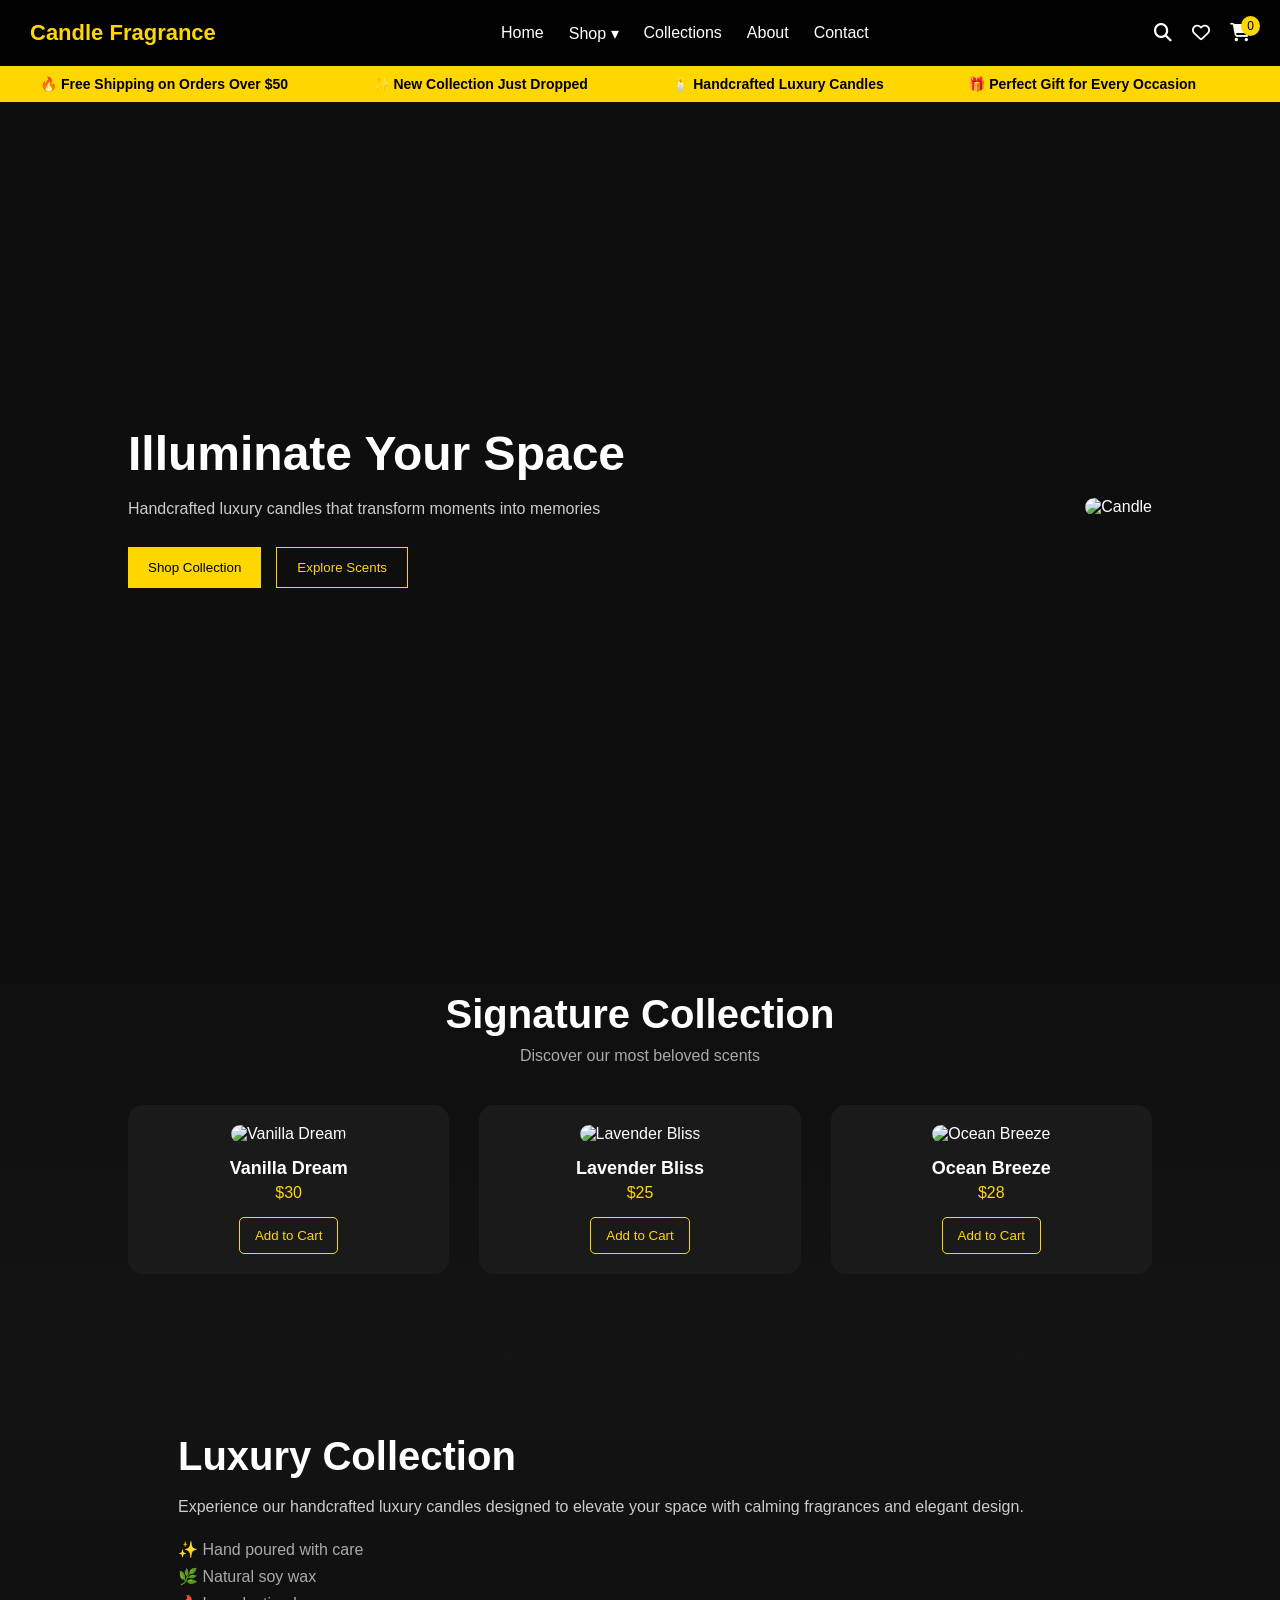
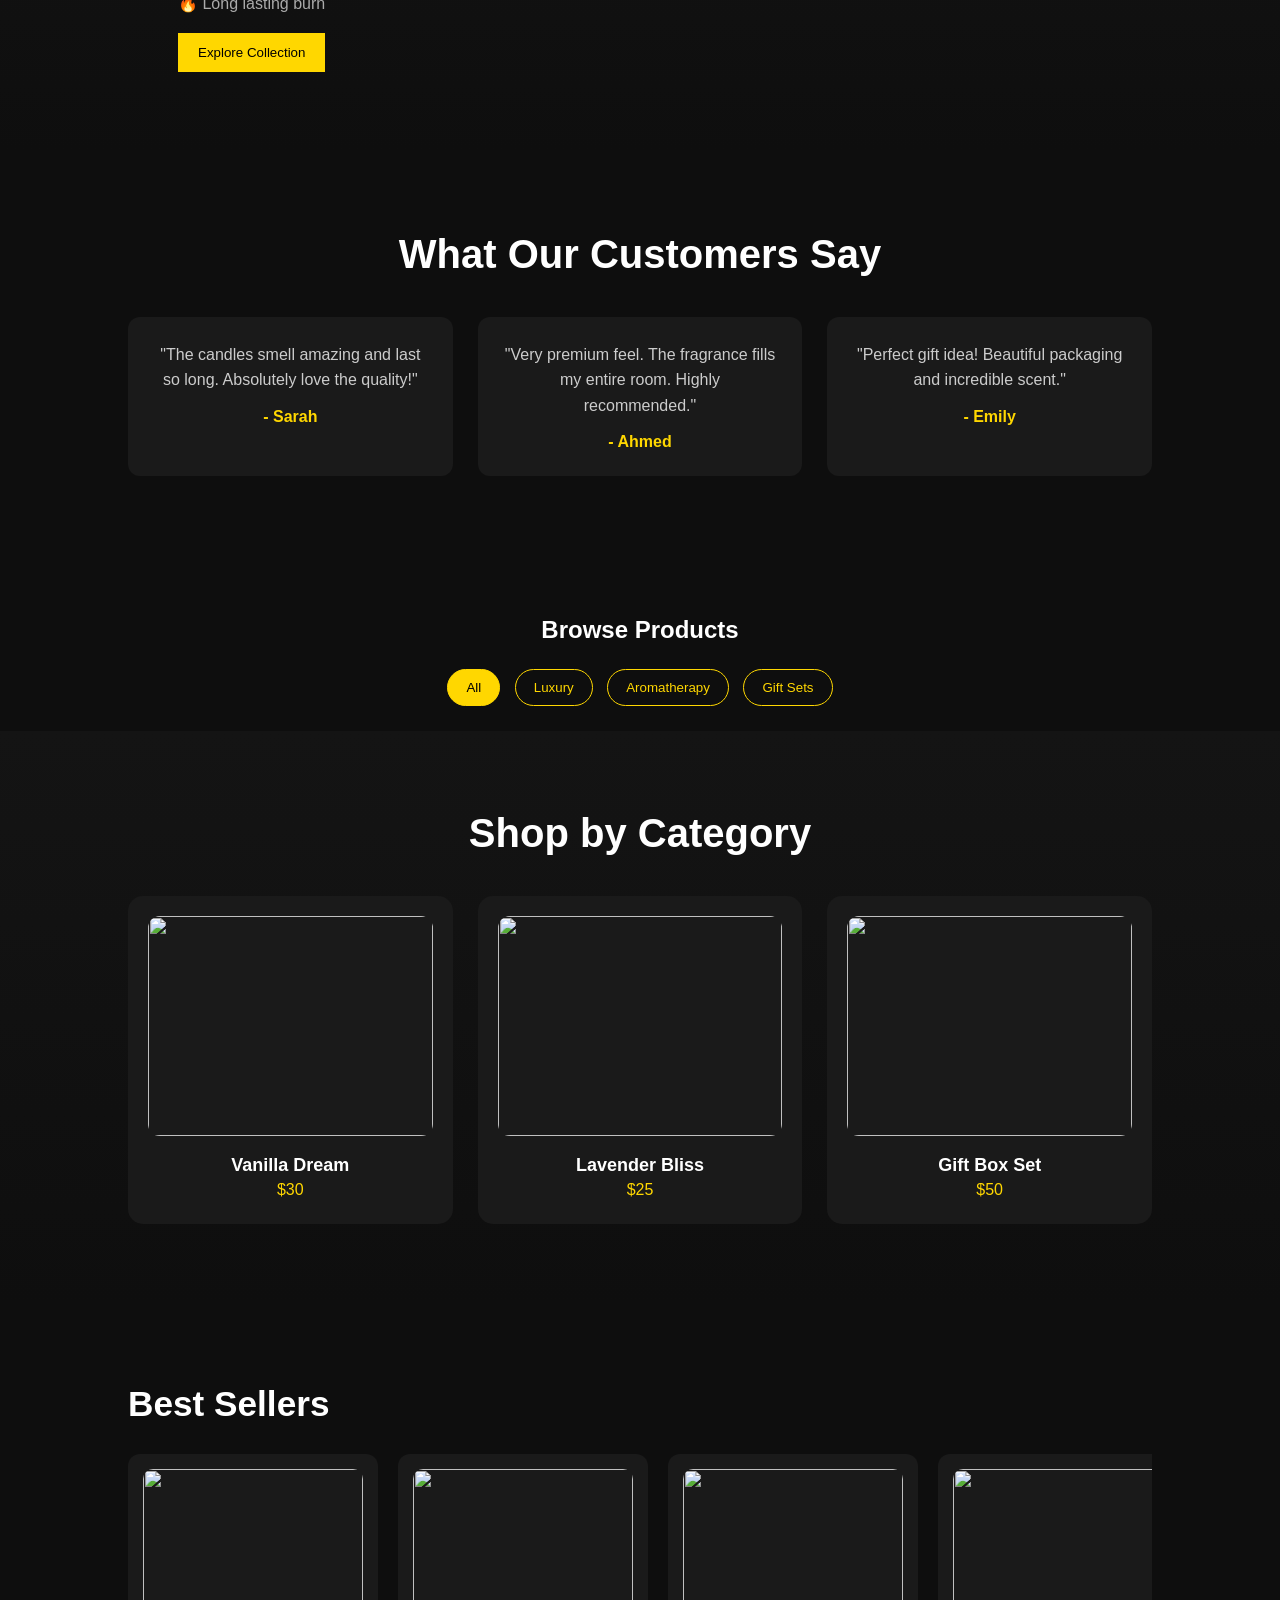
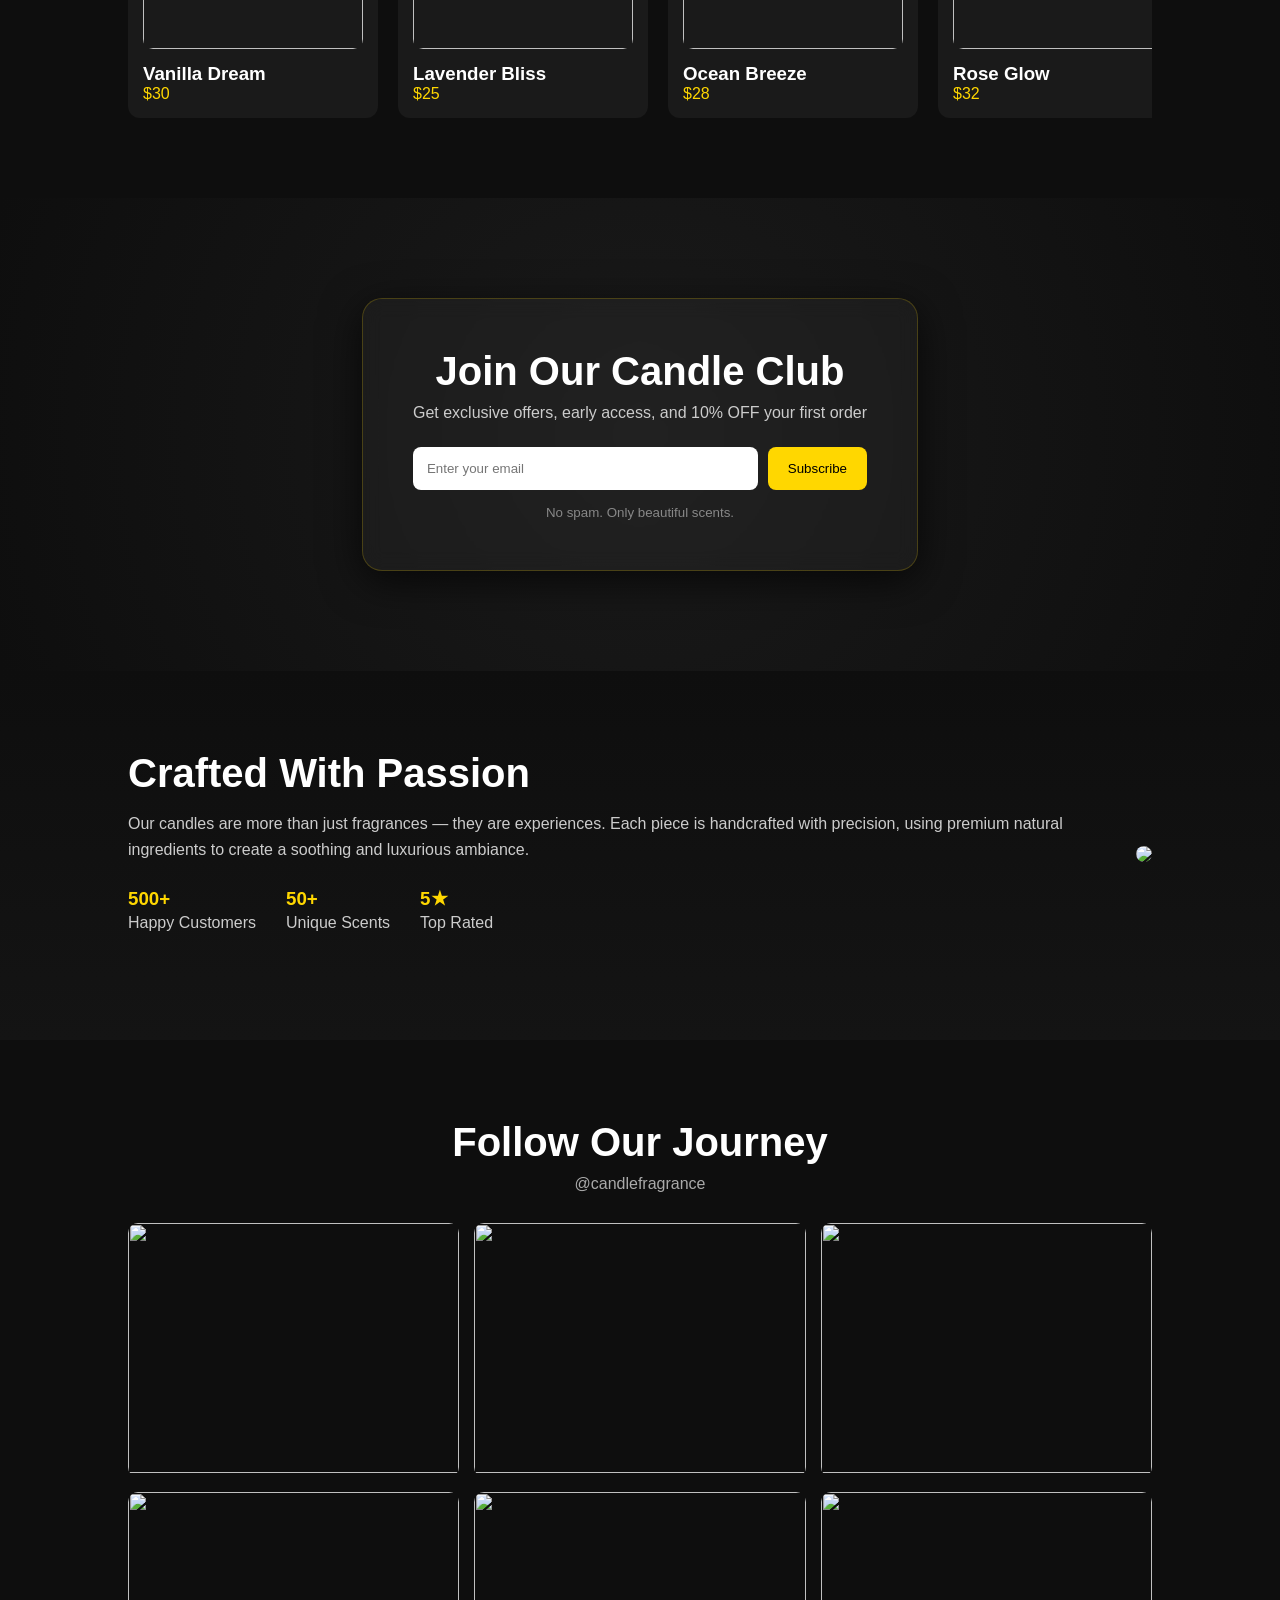
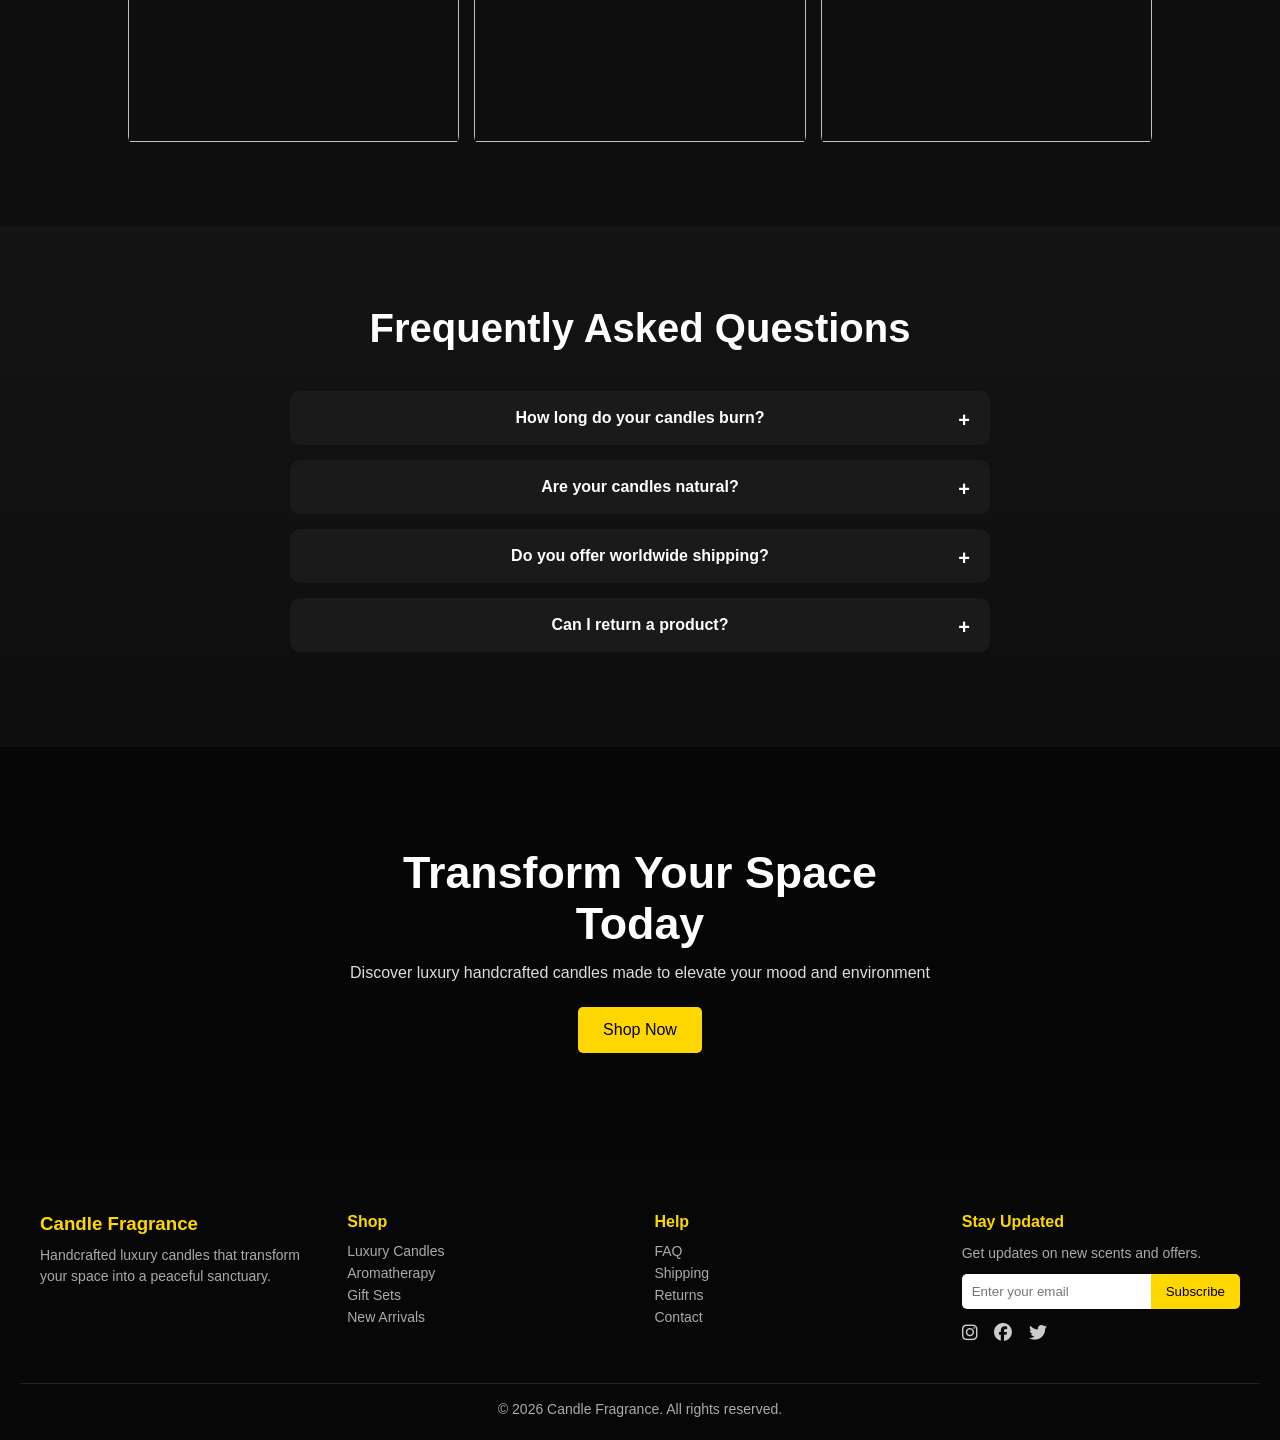
==== index.html @ 911e0f69 "Update print statement from 'Hello' to 'Goodbye'" ====
<!DOCTYPE html>
<html lang="en">
<head>
  <meta charset="UTF-8">
  <meta name="viewport" content="width=device-width, initial-scale=1.0">
  <title>Fragrance Candles</title>
  <link rel="stylesheet" href="https://cdnjs.cloudflare.com/ajax/libs/font-awesome/6.5.0/css/all.min.css">
  <link rel="stylesheet" href="CSS/style.css">
</head>
<body>
    <!-- Header -->
<header class="navbar">
  <div class="logo">Candle Fragrance</div>

  <nav>
    <ul class="menu">
      
      <li><a href="/index.html">Home</a></li>

      <!-- SHOP MEGA MENU -->
      <li class="dropdown">
        <a href="/shop.html">Shop ▾</a>

        <div class="mega-menu">

          <div class="mega-column">
            <h4>Shop by Category</h4>
            <a href="#">Luxury Candles</a>
            <a href="#">Aromatherapy</a>
            <a href="#">Gift Sets</a>
            <a href="#">New Arrivals</a>
          </div>

          <div class="mega-column">
            <h4>Collections</h4>
            <a href="#">Signature Collection</a>
            <a href="#">Seasonal Scents</a>
            <a href="#">Limited Edition</a>
            <a href="#">Best Sellers</a>
          </div>

       <div class="mega-column">
  <h4>Popular Picks</h4>

  <div class="product-preview">
    <img src="https://images.unsplash.com/photo-1603006905003-be475563bc59?w=200" alt="">
    <p>Lavender Bliss</p>
  </div>

 <div class="product-preview">
  <img src="https://picsum.photos/200/150" alt="Vanilla Candle">
  <p>Vanilla Dream</p>
</div>

</div>

        </div>
      </li>

      <li><a href="#">Collections</a></li>
      <li><a href="#">About</a></li>
      <li><a href="#">Contact</a></li>

    </ul>
  </nav>

<div class="icons">
  <i class="fa-solid fa-magnifying-glass icon"></i>
  <i class="fa-regular fa-heart icon"></i>

  <div class="cart-icon" onclick="openCart()">
    <i class="fa-solid fa-cart-shopping icon"></i>
    <span id="cart-count">0</span>
  </div>
</div>

  <div class="menu-btn" onclick="toggleMenu()">☰</div>
</header>

<!-- Promobar Row -->
 <div class="promo-bar">
  <div class="promo-track">
    <span>🔥 Free Shipping on Orders Over $50</span>
    <span>✨ New Collection Just Dropped</span>
    <span>🕯️ Handcrafted Luxury Candles</span>
    <span>🎁 Perfect Gift for Every Occasion</span>
    
    <!-- Duplicate for seamless loop -->
    <span>🔥 Free Shipping on Orders Over $50</span>
    <span>✨ New Collection Just Dropped</span>
    <span>🕯️ Handcrafted Luxury Candles</span>
    <span>🎁 Perfect Gift for Every Occasion</span>
  </div>
</div>

<!-- HERO SECTION HTML -->
 <section class="hero">
  <div class="hero-content">
    <h1>Illuminate Your Space</h1>
    <p>Handcrafted luxury candles that transform moments into memories</p>
    <div class="hero-buttons">
      <button class="primary">Shop Collection</button>
      <button class="secondary">Explore Scents</button>
    </div>
  </div>
  <!-- IMAGE PLACEHOLDER -->
  <div class="hero-image">
    <img src="https://picsum.photos/600/400" alt="Candle">
  </div>
  <div class="bubbles">
  <span></span>
  <span></span>
  <span></span>
  <span></span>
  <span></span>
  <span></span>
</div>
</section>

<!-- PRODUCT SECTION HTML -->
 <section class="products">

  <h2>Signature Collection</h2>
  <p>Discover our most beloved scents</p>

  <div class="product-grid">

    <div class="product-card">
      <img src="https://images.unsplash.com/photo-1603006905003-be475563bc59?auto=format&fit=crop&w=800&q=80" alt="Vanilla Dream">
      <h3>Vanilla Dream</h3>
      <p>$30</p>
      <button class="add-to-cart">
  Add to Cart
</button>
    </div>

    <div class="product-card">
      <img src="https://images.unsplash.com/photo-1603006905003-be475563bc59?auto=format&fit=crop&w=400&q=80" alt="Lavender Bliss">
      <h3>Lavender Bliss</h3>
      <p>$25</p>
      <button class="add-to-cart">Add to Cart</button>
    </div>

    <div class="product-card">
      <img src="https://images.unsplash.com/photo-1603006905003-be475563bc59?auto=format&fit=crop&w=800&q=80" alt="Ocean Breeze">
      <h3>Ocean Breeze</h3>
      <p>$28</p>
      <button class="add-to-cart">Add to Cart</button>
    </div>
  </div>
</section>

<!-- FEATURED SPLIT LAYOUT HTML -->
 <section class="featured fade-up">
  <div class="featured-container">
    <!-- IMAGE SIDE -->
    <div class="featured-image">
      <img src="https://images.unsplash.com/photo-1603006905003-be475563bc59?auto=format&fit=crop&w=800&q=80" alt="">
    </div>

    <!-- CONTENT SIDE -->
    <div class="featured-content">
      <h2>Luxury Collection</h2>
      <p>Experience our handcrafted luxury candles designed to elevate your space with calming fragrances and elegant design.</p>
      <ul>
        <li>✨ Hand poured with care</li>
        <li>🌿 Natural soy wax</li>
        <li>🔥 Long lasting burn</li>
      </ul>
      <button>Explore Collection</button>
    </div>
  </div>
</section>

<!-- TESTIMONIALS  -->
 <section class="testimonials fade-up">
  <h2>What Our Customers Say</h2>
  <div class="testimonial-grid">
    <div class="testimonial-card">
      <p>"The candles smell amazing and last so long. Absolutely love the quality!"</p>
      <h4>- Sarah</h4>
    </div>

    <div class="testimonial-card">
      <p>"Very premium feel. The fragrance fills my entire room. Highly recommended."</p>
      <h4>- Ahmed</h4>
    </div>

    <div class="testimonial-card">
      <p>"Perfect gift idea! Beautiful packaging and incredible scent."</p>
      <h4>- Emily</h4>
    </div>
  </div>
</section>

<!-- CATEGORY SHOWCASE -->
 <section class="product-filters fade-up">

  <h2>Browse Products</h2>

  <div class="filter-buttons">
    <button class="filter-btn active" data-filter="all">All</button>
    <button class="filter-btn" data-filter="luxury">Luxury</button>
    <button class="filter-btn" data-filter="aroma">Aromatherapy</button>
    <button class="filter-btn" data-filter="gift">Gift Sets</button>
  </div>

</section>
 <section class="categories fade-up">
  <h2>Shop by Category</h2>
  <div class="category-grid">

    <div class="product-card luxury">
  <img src="...">
  <h3>Vanilla Dream</h3>
  <p>$30</p>
</div>

<div class="product-card aroma">
  <img src="...">
  <h3>Lavender Bliss</h3>
  <p>$25</p>
</div>

<div class="product-card gift">
  <img src="...">
  <h3>Gift Box Set</h3>
  <p>$50</p>
</div>
  </div>
</section>
<!-- HORIZONTAL SCROLL (SCROLLABLE PRODUCTS) HTML -->
 <section class="scroll-products fade-up">
  <h2>Best Sellers</h2>
  <div class="scroll-container">
    <div class="scroll-card">
      <img src="https://images.unsplash.com/photo-1602524811105-5b2a8f3c6e9e?auto=format&fit=crop&w=400&q=80">
      <h3>Vanilla Dream</h3>
      <p>$30</p>
    </div>
    <div class="scroll-card">
      <img src="https://images.unsplash.com/photo-1603006905003-be475563bc59?auto=format&fit=crop&w=400&q=80">
      <h3>Lavender Bliss</h3>
      <p>$25</p>
    </div>
    <div class="scroll-card">
      <img src="https://images.unsplash.com/photo-1616627986315-7b6b3f5e8c52?auto=format&fit=crop&w=400&q=80">
      <h3>Ocean Breeze</h3>
      <p>$28</p>
    </div>
    <div class="scroll-card">
      <img src="https://images.unsplash.com/photo-1611930022073-84f5f0c2e3f7?auto=format&fit=crop&w=400&q=80">
      <h3>Rose Glow</h3>
      <p>$32</p>
    </div>
     <div class="scroll-card">
      <img src="https://images.unsplash.com/photo-1611930022073-84f5f0c2e3f7?auto=format&fit=crop&w=400&q=80">
      <h3>Rose Glow</h3>
      <p>$32</p>
    </div>
     <div class="scroll-card">
      <img src="https://images.unsplash.com/photo-1611930022073-84f5f0c2e3f7?auto=format&fit=crop&w=400&q=80">
      <h3>Rose Glow</h3>
      <p>$32</p>
    </div>
     <div class="scroll-card">
      <img src="https://images.unsplash.com/photo-1611930022073-84f5f0c2e3f7?auto=format&fit=crop&w=400&q=80">
      <h3>Rose Glow</h3>
      <p>$32</p>
    </div>
     <div class="scroll-card">
      <img src="https://images.unsplash.com/photo-1611930022073-84f5f0c2e3f7?auto=format&fit=crop&w=400&q=80">
      <h3>Rose Glow</h3>
      <p>$32</p>
    </div>
  </div>
</section>
<!-- NEWSLETTER / EMAIL SIGNUP (WITH CTA) -->
 <section class="newsletter-row fade-up">
  <div class="newsletter-container">
    <div class="newsletter-content">
      <h2>Join Our Candle Club</h2>
      <p>Get exclusive offers, early access, and 10% OFF your first order</p>
      <div class="newsletter-form">
        <input type="email" placeholder="Enter your email">
        <button>Subscribe</button>
      </div>
      <small>No spam. Only beautiful scents.</small>
    </div>
  </div>
</section>

<!-- BRAND STORY / WHY US -->
 <section class="brand-story fade-up">
  <div class="brand-container">
    <div class="brand-text">
      <h2>Crafted With Passion</h2>
      <p>
        Our candles are more than just fragrances — they are experiences.
        Each piece is handcrafted with precision, using premium natural ingredients
        to create a soothing and luxurious ambiance.
      </p>
      <div class="brand-stats">
        <div>
          <h3>500+</h3>
          <p>Happy Customers</p>
        </div>

        <div>
          <h3>50+</h3>
          <p>Unique Scents</p>
        </div>

        <div>
          <h3>5★</h3>
          <p>Top Rated</p>
        </div>
      </div>
    </div>
    <div class="brand-image">
      <img src="https://images.unsplash.com/photo-1603006905003-be475563bc59?auto=format&fit=crop&w=800&q=80">
    </div>
  </div>
</section>
<!-- INSTAGRAM / GALLERY (VISUAL GRID) -->
 <section class="gallery fade-up">

  <h2>Follow Our Journey</h2>
  <p>@candlefragrance</p>

  <div class="gallery-grid">

    <div class="gallery-item">
      <img src="https://images.unsplash.com/photo-1602524811105-5b2a8f3c6e9e?auto=format&fit=crop&w=600&q=80">
    </div>

    <div class="gallery-item">
      <img src="https://images.unsplash.com/photo-1603006905003-be475563bc59?auto=format&fit=crop&w=600&q=80">
    </div>

    <div class="gallery-item">
      <img src="https://images.unsplash.com/photo-1616627986315-7b6b3f5e8c52?auto=format&fit=crop&w=600&q=80">
    </div>

    <div class="gallery-item">
      <img src="https://images.unsplash.com/photo-1611930022073-84f5f0c2e3f7?auto=format&fit=crop&w=600&q=80">
    </div>

    <div class="gallery-item">
      <img src="https://images.unsplash.com/photo-1616627459053-4c4f9f3e6c5b?auto=format&fit=crop&w=600&q=80">
    </div>

    <div class="gallery-item">
      <img src="https://images.unsplash.com/photo-1604644401890-0bd678c83788?auto=format&fit=crop&w=600&q=80">
    </div>

  </div>

</section>
<!-- FAQ (ACCORDION STYLE) -->
 <section class="faq fade-up">

  <h2>Frequently Asked Questions</h2>

  <div class="faq-container">

    <div class="faq-item">
      <div class="faq-question">How long do your candles burn?</div>
      <div class="faq-answer">
        Our candles burn between 40–60 hours depending on size and usage.
      </div>
    </div>

    <div class="faq-item">
      <div class="faq-question">Are your candles natural?</div>
      <div class="faq-answer">
        Yes, we use 100% natural soy wax and premium essential oils.
      </div>
    </div>

    <div class="faq-item">
      <div class="faq-question">Do you offer worldwide shipping?</div>
      <div class="faq-answer">
        Yes, we ship globally with reliable delivery partners.
      </div>
    </div>

    <div class="faq-item">
      <div class="faq-question">Can I return a product?</div>
      <div class="faq-answer">
        Yes, we offer a 7-day return policy if you're not satisfied.
      </div>
    </div>

  </div>

</section>

<!-- PREMIUM CTA BANNER -->
<section class="cta fade-up">

  <div class="cta-content">

    <h2>Transform Your Space Today</h2>
    <p>Discover luxury handcrafted candles made to elevate your mood and environment</p>

    <button>Shop Now</button>

  </div>

</section>
<!-- Footer -->
<footer class="footer">

  <div class="footer-container">

    <div class="footer-col brand">
      <h3>Candle Fragrance</h3>
      <p>Handcrafted luxury candles that transform your space into a peaceful sanctuary.</p>
    </div>

    <div class="footer-col">
      <h4>Shop</h4>
      <a href="#">Luxury Candles</a>
      <a href="#">Aromatherapy</a>
      <a href="#">Gift Sets</a>
      <a href="#">New Arrivals</a>
    </div>

    <div class="footer-col">
      <h4>Help</h4>
      <a href="#">FAQ</a>
      <a href="#">Shipping</a>
      <a href="#">Returns</a>
      <a href="#">Contact</a>
    </div>

    <div class="footer-col newsletter">
      <h4>Stay Updated</h4>
      <p>Get updates on new scents and offers.</p>

      <div class="newsletter-box">
        <input type="email" placeholder="Enter your email">
        <button>Subscribe</button>
      </div>

      <div class="socials">
        <i class="fa-brands fa-instagram"></i>
        <i class="fa-brands fa-facebook"></i>
        <i class="fa-brands fa-twitter"></i>
      </div>
    </div>

  </div>

  <div class="footer-bottom">
    <p>© 2026 Candle Fragrance. All rights reserved.</p>
  </div>

</footer>


<!-- CART SIDEBAR -->
<!-- OVERLAY -->
<div class="cart-overlay" id="cartOverlay" onclick="closeCart()"></div>

<!-- CART MODAL -->
<div class="cart-modal" id="cartSidebar">

  <button class="close-btn" onclick="closeCart()">✖</button>

  <h2>Your Cart</h2>

  <div id="cart-items"></div>

  <div class="cart-footer">
    <h3>Total: $<span id="cart-total">0</span></h3>
    <button class="checkout-btn">Checkout</button>
  </div>
</div>
<script src="JS/script.js"></script>
</body>
</html>
---- CSS/style.css ----
* {
  margin: 0;
  padding: 0;
  box-sizing: border-box;
}

body {
  font-family: Arial, sans-serif;
  background: #0e0e0e;
  color: #fff;
}
/* OVERLAY */
.cart-overlay {
  position: fixed;
  top: 0;
  left: 0;
  width: 100%;
  height: 100%;
  background: rgba(0,0,0,0.7);
  display: none;
  z-index: 998;
}

/* MODAL */
.cart-modal {
  position: fixed;
  top: 50%;
  right: 30px;
  transform: translateY(-50%) scale(0.9);
  width: 380px;
  max-height: 90vh;
  background: #111;
  padding: 20px;
  border-radius: 12px;
  z-index: 999;
  opacity: 0;
  visibility: hidden;
  overflow-y: auto;
  transition: 0.3s ease;
}

.cart-modal.active {
  opacity: 1;
  visibility: visible;
  transform: translateY(-50%) scale(1);
}

.cart-overlay.active {
  display: block;
}

/* CLOSE BUTTON */
.close-btn {
  position: absolute;
  top: 10px;
  right: 10px;
  background: red;
  border: none;
  color: white;
  padding: 5px 10px;
  border-radius: 50%;
  cursor: pointer;
}

/* CART ITEM */
.cart-item {
  display: flex;
  gap: 10px;
  margin: 15px 0;
  border-bottom: 1px solid #333;
  padding-bottom: 10px;
}

.cart-item img {
  width: 50px;
  height: 50px;
  object-fit: cover;
  border-radius: 6px;
}

.cart-details {
  flex: 1;
}

.cart-details h4 {
  font-size: 14px;
}

.cart-controls {
  display: flex;
  align-items: center;
  gap: 5px;
}

.cart-controls button {
  padding: 3px 8px;
  border: none;
  background: gold;
  cursor: pointer;
}

/* FOOTER */
.cart-footer {
  margin-top: 20px;
  border-top: 1px solid #333;
  padding-top: 15px;
}

.checkout-btn {
  width: 100%;
  padding: 12px;
  background: gold;
  border: none;
  cursor: pointer;
  margin-top: 10px;
}
/* OVERLAY */
.cart-overlay {
  position: fixed;
  top: 0;
  left: 0;
  width: 100%;
  height: 100%;
  background: rgba(0,0,0,0.6);
  display: none;
  z-index: 998;
}

/* MODAL */
.cart-modal {
  position: fixed;
  top: 44%;
  right: 80px;
  transform: translateY(-50%) scale(0.9);
  width: 350px;
  background: #111;
  padding: 20px;
  border-radius: 10px;
  z-index: 999;
  opacity: 0;
  visibility: hidden;
  transition: 0.3s ease;
}

/* ACTIVE STATE */
.cart-modal.active {
  opacity: 1;
  visibility: visible;
  transform: translateY(-50%) scale(1);
}

.cart-overlay.active {
  display: block;
}
.category-bar-flex{
  display: flex;
  align-items: center;
  justify-content: space-between;
}
.slide-btn:hover {
  background: #f5c542; /* golden background */
  color: #111; /* dark text on hover */
  transform: scale(1.1); /* subtle pop */
  box-shadow: 0 0 10px rgba(245, 197, 66, 0.6);
}
/* CLOSE BUTTON */
.close-btn {
  position: absolute;
  top: 10px;
  right: 10px;
  background: red;
  color: #fff;
  border: none;
  cursor: pointer;
  padding: 5px 10px;
  border-radius: 50%;
}
.fade-up {
  opacity: 0;
  transform: translateY(40px);
  transition: 0.8s ease;
}

.fade-up.show {
  opacity: 1;
  transform: translateY(0);
}
/* Header Css Start From Here */

/* Cart Icon */
.cart-icon {
  position: relative;
  display: inline-block;
  cursor: pointer;
}

#cart-count {
  position: absolute;
  top: -8px;
  right: -10px;
  background: gold;
  color: black;
  font-size: 12px;
  padding: 3px 6px;
  border-radius: 50%;
}
.cart-sidebar {
  position: fixed;
  top: 0;
  right: -400px; /* hidden by default */
  width: 350px;
  height: 100%;
  background: #111;
  padding: 20px;
  transition: 0.4s ease;
  z-index: 999;
  overflow-y: auto;
}

/* WHEN ACTIVE (VISIBLE) */
.cart-sidebar.active {
  right: 0;
}
/* NAVBAR */
.navbar {
  display: flex;
  justify-content: space-between;
  align-items: center;
  padding: 20px 30px;
  background: rgba(0,0,0,0.9);
  backdrop-filter: blur(10px);
  position: sticky;
  top: 0;
  z-index: 1000;
}

/* LOGO */
.logo {
  font-size: 22px;
  color: gold;
  font-weight: bold;
}

/* MENU */
.menu {
  list-style: none;
  display: flex;
  gap: 25px;
}

.menu a {
  color: #fff;
  text-decoration: none;
  position: relative;
}

/* UNDERLINE */
.menu a::after {
  content: "";
  width: 0;
  height: 2px;
  background: gold;
  position: absolute;
  bottom: -5px;
  left: 0;
  transition: 0.3s;
}

.menu a:hover::after {
  width: 100%;
}

/* ICONS */
.icons {
  display: flex;
  gap: 20px;
  align-items: center;
}

.icon {
  font-size: 18px;
  cursor: pointer;
  transition: 0.3s;
}

.icon:hover {
  color: gold;
  transform: scale(1.2);
}

/* DROPDOWN */
.dropdown {
  position: relative;
}

/* MEGA MENU */
.mega-menu {
  position: absolute;
  top: 45px;
  left: 0;
  width: 600px;
  background: #111;
  display: flex;
  gap: 20px;
  padding: 20px;
  border-radius: 10px;

  opacity: 0;
  visibility: hidden;
  transform: translateY(20px);
  transition: 0.3s;
}

/* SHOW ON HOVER */
.dropdown:hover .mega-menu {
  opacity: 1;
  visibility: visible;
  transform: translateY(0);
}

/* COLUMNS */
.mega-column {
  flex: 1;
}

.mega-column h4 {
  color: gold;
  margin-bottom: 10px;
}

.mega-column a {
  display: block;
  margin: 6px 0;
  color: #ccc;
  font-size: 14px;
}

.mega-column a:hover {
  color: #fff;
}

/* PRODUCT PREVIEW */
.product-preview {
  margin-top: 10px;
  cursor: pointer;
}

.product-preview p {
  font-size: 13px;
  margin-top: 5px;
  color: #ddd;
}

.product-preview img {
  width: 100%;
  height: 70px;
  object-fit: cover;
  border-radius: 6px;
  transition: 0.3s;
  display: block;
}

.product-preview img:hover {
  transform: scale(1.05);
}
/* .product-preview img:hover {
  transform: scale(1.1);
  filter: brightness(1.1);
} */

/* MOBILE MENU BUTTON */
.menu-btn {
  display: none;
  font-size: 24px;
  cursor: pointer;
}

/* Header Css Ends Here */

/* Promobar Styles */
.promo-bar {
  background: gold;
  color: #000;
  overflow: hidden;
  white-space: nowrap;
  position: relative;
}

.promo-track {
  display: inline-block;
  white-space: nowrap;
  animation: scroll-left 20s linear infinite;
}

.promo-track span {
  display: inline-block;
  padding: 10px 40px;
  font-weight: bold;
  font-size: 14px;
}

/* ANIMATION */
@keyframes scroll-left {
  0% {
    transform: translateX(0);
  }
  100% {
    transform: translateX(-50%);
  }
}

/* HOVER PAUSE (optional but nice) */
.promo-bar:hover .promo-track {
  animation-play-state: paused;
}
/* Hero section styles */
.hero {
  display: flex;
  align-items: center;
  justify-content: space-between;
  padding: 80px 10%;
  min-height: 90vh;
  gap: 40px;
}

/* TEXT SIDE */
.hero-content {
  max-width: 500px;
  animation: fadeUp 1s ease;
}

.hero-content h1 {
  font-size: 3rem;
  margin-bottom: 15px;
}

.hero-content p {
  color: #ccc;
  margin-bottom: 25px;
  line-height: 1.6;
}

/* BUTTONS */
.hero-buttons {
  display: flex;
  gap: 15px;
}

.primary {
  background: gold;
  color: #000;
  padding: 12px 20px;
  border: none;
  cursor: pointer;
  transition: 0.3s;
}

.primary:hover {
  transform: scale(1.1);
}

.secondary {
  background: transparent;
  border: 1px solid gold;
  color: gold;
  padding: 12px 20px;
  cursor: pointer;
  transition: 0.3s;
}

.secondary:hover {
  background: gold;
  color: #000;
}

/* IMAGE */
.hero-image img {
  width: 400px;
  border-radius: 10px;
  animation: float 3s ease-in-out infinite;
}

/* ANIMATIONS */
@keyframes fadeUp {
  from {
    opacity: 0;
    transform: translateY(40px);
  }
  to {
    opacity: 1;
    transform: translateY(0);
  }
}

@keyframes float {
  0%, 100% {
    transform: translateY(0);
  }
  50% {
    transform: translateY(-15px);
  }
}


/* BUBBLES CONTAINER */
.bubbles {
  position: absolute;
  width: 100%;
  height: 100%;
  top: 0;
  left: 0;
  overflow: hidden;
  z-index: 0;
}

/* INDIVIDUAL BUBBLES */
.bubbles span {
  position: absolute;
  bottom: -50px;
  width: 20px;
  height: 20px;
  background: rgba(255, 215, 0, 0.3); /* gold transparent */
  border-radius: 50%;
  animation: rise 10s linear infinite;
}

/* ANIMATION */
@keyframes rise {
  0% {
    transform: translateY(0) scale(0.5);
    opacity: 0;
  }
  50% {
    opacity: 1;
  }
  100% {
    transform: translateY(-100vh) scale(1.2);
    opacity: 0;
  }
}

/* RANDOM POSITIONS & SPEED */
.bubbles span:nth-child(1) {
  left: 10%;
  animation-duration: 12s;
  width: 15px;
  height: 15px;
}

.bubbles span:nth-child(2) {
  left: 25%;
  animation-duration: 8s;
}

.bubbles span:nth-child(3) {
  left: 40%;
  animation-duration: 10s;
}

.bubbles span:nth-child(4) {
  left: 60%;
  animation-duration: 14s;
}

.bubbles span:nth-child(5) {
  left: 75%;
  animation-duration: 9s;
}

.bubbles span:nth-child(6) {
  left: 90%;
  animation-duration: 11s;
}
.hero {
  position: relative;
  overflow: hidden;
}

.hero-content, .hero-image {
  position: relative;
  z-index: 2;
}
/* bubbles css ends here */

/* PRODUCT SECTION CSS STARTS*/
.products {
  padding: 80px 10%;
  text-align: center;
}

.products h2 {
  font-size: 2.5rem;
  margin-bottom: 10px;
}

.products p {
  color: #aaa;
  margin-bottom: 40px;
}

/* GRID */
.product-grid {
  display: grid;
  grid-template-columns: repeat(3, 1fr);
  gap: 30px;
}

/* CARD */
.product-card {
  background: #1a1a1a;
  padding: 20px;
  border-radius: 15px;
  transition: 0.4s;
  position: relative;
  overflow: hidden;
}

/* IMAGE */
.product-card img {
  width: 100%;
  height: 220px;
  object-fit: cover;
  border-radius: 12px;
  transition: 0.4s;
}

/* TEXT */
.product-card h3 {
  margin-top: 15px;
  font-size: 18px;
}

.product-card p {
  color: gold;
  margin: 5px 0;
}

/* BUTTON */
.product-card button {
  margin-top: 10px;
  padding: 10px 15px;
  background: transparent;
  border: 1px solid gold;
  color: gold;
  cursor: pointer;
  transition: 0.3s;
  border-radius: 5px;
}

.product-card button:hover {
  background: gold;
  color: #000;
}

/* HOVER EFFECT */
.product-card:hover {
  transform: translateY(-10px);
  box-shadow: 0 10px 25px rgba(0,0,0,0.6);
}

.product-card:hover img {
  transform: scale(1.05);
}
.product-grid {
  display: grid;
  grid-template-columns: repeat(3, 1fr);
  gap: 30px;
  margin-top: 40px;
}

/* BUTTON */
.product-card button {
  margin-top: 10px;
  padding: 10px 15px;
  background: transparent;
  border: 1px solid gold;
  color: gold; /* IMPORTANT */
  cursor: pointer;
  transition: 0.3s;
  border-radius: 5px;
}

/* Hover */
.product-card button:hover {
  background: gold;
  color: #000;
}
.products {
  padding: 80px 10%;
  text-align: center;
  background: linear-gradient(180deg, #0e0e0e, #141414);
}

/* PRODUCT SECTION CSS ENDS */

/* FEATURED SECTION CSS */
.featured {
  padding: 80px 10%;
  background: linear-gradient(180deg, #141414, #0e0e0e);
}

.featured-container {
  display: flex;
  align-items: center;
  gap: 50px;
}

/* IMAGE */
.featured-image img {
  width: 100%;
  max-width: 500px;
  border-radius: 15px;
  transition: 0.4s;
}

.featured-image img:hover {
  transform: scale(1.05);
}

/* CONTENT */
.featured-content h2 {
  font-size: 2.5rem;
  margin-bottom: 15px;
}

.featured-content p {
  color: #ccc;
  margin-bottom: 20px;
  line-height: 1.6;
}

/* LIST */
.featured-content ul {
  list-style: none;
  margin-bottom: 20px;
}

.featured-content li {
  margin: 8px 0;
  color: #aaa;
}

/* BUTTON */
.featured-content button {
  padding: 12px 20px;
  background: gold;
  border: none;
  cursor: pointer;
  transition: 0.3s;
}

.featured-content button:hover {
  transform: scale(1.1);
}
/* TESTIMONIALS CSS */
.testimonials {
  padding: 80px 10%;
  text-align: center;
  background: #0e0e0e;
}

.testimonials h2 {
  font-size: 2.5rem;
  margin-bottom: 40px;
}

/* GRID */
.testimonial-grid {
  display: grid;
  grid-template-columns: repeat(3, 1fr);
  gap: 25px;
}

/* CARD */
.testimonial-card {
  background: #1a1a1a;
  padding: 25px;
  border-radius: 12px;
  transition: 0.3s;
}

.testimonial-card:hover {
  transform: translateY(-10px);
}

.testimonial-card p {
  color: #ccc;
  margin-bottom: 15px;
  line-height: 1.6;
}

.testimonial-card h4 {
  color: gold;
}

/* CATEGORY SHOWCASE CSS */
.categories {
  padding: 80px 10%;
  text-align: center;
  background: linear-gradient(180deg, #141414, #0e0e0e);
}

.categories h2 {
  font-size: 2.5rem;
  margin-bottom: 40px;
}

/* GRID */
.category-grid {
  display: grid;
  grid-template-columns: repeat(3, 1fr);
  gap: 25px;
}

/* CARD */
.category-card {
  position: relative;
  overflow: hidden;
  border-radius: 15px;
  cursor: pointer;
}

.category-card img {
  width: 100%;
  height: 300px;
  object-fit: cover;
  transition: 0.5s;
}

/* OVERLAY */
.overlay {
  position: absolute;
  bottom: 0;
  width: 100%;
  padding: 20px;
  background: linear-gradient(to top, rgba(0,0,0,0.8), transparent);
}

.overlay h3 {
  color: #fff;
  font-size: 20px;
}

/* HOVER EFFECT */
.category-card {
  flex: 1;
  background: #111;
  padding: 15px;
  text-align: center;
  border-radius: 10px;
  border: 1px solid transparent;
  transition: all 0.3s ease;
}

.category-card:hover {
  border: 1px solid #f5c542;
  box-shadow: 0 0 12px rgba(245, 197, 66, 0.25);
}
.product-filters {
  text-align: center;
  padding: 60px 10% 20px;
}

.filter-buttons {
  margin-top: 20px;
}

.filter-btn {
  padding: 10px 18px;
  margin: 5px;
  border: 1px solid gold;
  background: transparent;
  color: gold;
  cursor: pointer;
  transition: 0.3s;
  border-radius: 20px;
}

.filter-btn:hover,
.filter-btn.active {
  background: gold;
  color: #000;
}
/* HORIZONTAL SCROLL (SCROLLABLE PRODUCTS) CSS */
.scroll-products {
  padding: 80px 10%;
  background: #0e0e0e;
  overflow: hidden;
}

.scroll-products h2 {
  margin-bottom: 30px;
  font-size: 2.2rem;
}

/* SCROLL CONTAINER */
.scroll-container {
  display: flex;
  gap: 20px;
  overflow-x: hidden; /* hide scrollbar */
  cursor: grab;
}

.scroll-container::-webkit-scrollbar {
  display: none;
}

.scroll-card {
  min-width: 250px;
  flex: 0 0 auto;
  background: #1a1a1a;
  padding: 15px;
  border-radius: 12px;
}

.scroll-card img {
  width: 100%;
  height: 180px;
  object-fit: cover;
  border-radius: 10px;
}

/* TEXT */
.scroll-card h3 {
  margin-top: 10px;
}

.scroll-card p {
  color: gold;
}

/* HOVER */
.scroll-card:hover {
  transform: translateY(-10px) scale(1.05);
}
/* NEWSLETTER / EMAIL SIGNUP (WITH CTA) */
.newsletter-row {
  padding: 100px 10%;
  background: radial-gradient(circle at center, #1a1a1a, #0e0e0e);
}

/* CENTER BOX */
.newsletter-container {
  display: flex;
  justify-content: center;
}

/* CONTENT CARD */
.newsletter-content {
  max-width: 600px;
  text-align: center;
  background: rgba(255, 255, 255, 0.03);
  backdrop-filter: blur(10px);
  padding: 50px;
  border-radius: 20px;
  border: 1px solid rgba(255, 215, 0, 0.2);
  box-shadow: 0 10px 40px rgba(0,0,0,0.7);
}

/* TEXT */
.newsletter-content h2 {
  font-size: 2.5rem;
  margin-bottom: 10px;
}

.newsletter-content p {
  color: #ccc;
  margin-bottom: 25px;
}

.newsletter-content small {
  display: block;
  margin-top: 15px;
  color: #888;
}

/* FORM */
.newsletter-form {
  display: flex;
  gap: 10px;
}

.newsletter-form input {
  flex: 1;
  padding: 14px;
  border: none;
  border-radius: 8px;
  outline: none;
}

.newsletter-form button {
  padding: 14px 20px;
  background: gold;
  border: none;
  cursor: pointer;
  border-radius: 8px;
  transition: 0.3s;
}

.newsletter-form button:hover {
  transform: scale(1.05);
  box-shadow: 0 0 15px gold;
}
/* <!-- BRAND STORY / WHY US --> */
.brand-story {
  padding: 80px 10%;
  background: linear-gradient(180deg, #0e0e0e, #141414);
}

.brand-container {
  display: flex;
  align-items: center;
  gap: 50px;
}

/* TEXT */
.brand-text h2 {
  font-size: 2.5rem;
  margin-bottom: 15px;
}

.brand-text p {
  color: #ccc;
  margin-bottom: 25px;
  line-height: 1.6;
}

/* STATS */
.brand-stats {
  display: flex;
  gap: 30px;
}

.brand-stats h3 {
  color: gold;
}

/* IMAGE */
.brand-image img {
  width: 100%;
  max-width: 450px;
  border-radius: 15px;
  transition: 0.4s;
}

.brand-image img:hover {
  transform: scale(1.05);
}

/* RESPONSIVE */
@media (max-width: 900px) {
  .brand-container {
    flex-direction: column;
    text-align: center;
  }

  .brand-stats {
    justify-content: center;
  }
}

/* INSTAGRAM / GALLERY (VISUAL GRID) CSS*/
.gallery {
  padding: 80px 10%;
  text-align: center;
  background: #0e0e0e;
}

.gallery h2 {
  font-size: 2.5rem;
  margin-bottom: 10px;
}

.gallery p {
  color: #aaa;
  margin-bottom: 30px;
}

/* GRID */
.gallery-grid {
  display: grid;
  grid-template-columns: repeat(3, 1fr);
  gap: 15px;
}

/* ITEM */
.gallery-item {
  overflow: hidden;
  border-radius: 10px;
  position: relative;
}

.gallery-item img {
  width: 100%;
  height: 250px;
  object-fit: cover;
  transition: 0.5s;
}

/* HOVER EFFECT */
.gallery-item:hover img {
  transform: scale(1.1);
}

/* RESPONSIVE */
@media (max-width: 900px) {
  .gallery-grid {
    grid-template-columns: repeat(2, 1fr);
  }
}

@media (max-width: 600px) {
  .gallery-grid {
    grid-template-columns: 1fr;
  }

  .gallery-item img {
    height: 200px;
  }
}
/* .gallery-item::after {
  content: "View";
  position: absolute;
  top: 50%;
  left: 50%;
  transform: translate(-50%, -50%);
  background: rgba(0,0,0,0.6);
  color: #fff;
  padding: 8px 15px;
  border-radius: 20px;
  opacity: 0;
  transition: 0.3s;
} */

/* .gallery-item:hover::after {
  opacity: 1;
} */

/* FAQ (ACCORDION STYLE) CSS */
.faq {
  padding: 80px 10%;
  background: linear-gradient(180deg, #141414, #0e0e0e);
  text-align: center;
}

.faq h2 {
  font-size: 2.5rem;
  margin-bottom: 40px;
}

/* CONTAINER */
.faq-container {
  max-width: 700px;
  margin: auto;
}

/* ITEM */
.faq-item {
  background: #1a1a1a;
  margin-bottom: 15px;
  border-radius: 10px;
  overflow: hidden;
  cursor: pointer;
  transition: 0.3s;
}

/* QUESTION */
.faq-question {
  padding: 18px;
  font-weight: bold;
  position: relative;
}

/* ADD ICON (+) */
.faq-question::after {
  content: "+";
  position: absolute;
  right: 20px;
  font-size: 20px;
  transition: 0.3s;
}

/* ANSWER */
.faq-answer {
  max-height: 0;
  overflow: hidden;
  padding: 0 18px;
  color: #ccc;
  transition: 0.4s ease;
}

/* ACTIVE */
.faq-item.active .faq-answer {
  max-height: 150px;
  padding: 15px 18px;
}

.faq-item.active .faq-question::after {
  content: "-";
}

/* PREMIUM CTA BANNER */
.cta {
  padding: 100px 10%;
  background: url('https://images.unsplash.com/photo-1602524811105-5b2a8f3c6e9e?auto=format&fit=crop&w=1200&q=80') center/cover no-repeat;
  position: relative;
  text-align: center;
}

/* DARK OVERLAY */
.cta::before {
  content: "";
  position: absolute;
  inset: 0;
  background: rgba(0,0,0,0.6);
}

/* CONTENT */
.cta-content {
  position: relative;
  z-index: 1;
  max-width: 600px;
  margin: auto;
}

.cta-content h2 {
  font-size: 2.8rem;
  margin-bottom: 15px;
}

.cta-content p {
  color: #ddd;
  margin-bottom: 25px;
}

/* BUTTON */
.cta-content button {
  padding: 14px 25px;
  background: gold;
  border: none;
  cursor: pointer;
  font-size: 16px;
  transition: 0.3s;
  border-radius: 5px;
}

.cta-content button:hover {
  transform: scale(1.1);
  box-shadow: 0 0 20px gold;
}
.cta-content button {
  animation: glow 2s infinite alternate;
}

@keyframes glow {
  from {
    box-shadow: 0 0 5px gold;
  }
  to {
    box-shadow: 0 0 20px gold;
  }
}

/* ============================ */
/* Footer Css Start From Here */
/* ============================ */
.footer {
  background: #070707;
  padding: 60px 20px 20px;
  color: #ccc;
}

/* GRID */
.footer-container {
  display: grid;
  grid-template-columns: repeat(4, 1fr);
  gap: 30px;
  max-width: 1200px;
  margin: auto;
}

/* BRAND */
.footer h3 {
  color: gold;
  margin-bottom: 10px;
}

.footer h4 {
  color: gold;
  margin-bottom: 12px;
}

.footer p {
  font-size: 14px;
  color: #aaa;
  line-height: 1.5;
}

/* LINKS */
.footer a {
  display: block;
  color: #aaa;
  text-decoration: none;
  margin: 6px 0;
  font-size: 14px;
  transition: 0.3s;
}

.footer a:hover {
  color: #fff;
  transform: translateX(5px);
}

/* NEWSLETTER */
.newsletter-box {
  display: flex;
  margin-top: 10px;
  overflow: hidden;
  border-radius: 5px;
}

.newsletter-box input {
  flex: 1;
  padding: 10px;
  border: none;
  outline: none;
}

.newsletter-box button {
  padding: 10px 15px;
  border: none;
  background: gold;
  cursor: pointer;
  transition: 0.3s;
}

.newsletter-box button:hover {
  background: #e6c200;
}

/* SOCIAL */
.socials {
  margin-top: 15px;
}

.socials i {
  margin-right: 12px;
  font-size: 18px;
  cursor: pointer;
  transition: 0.3s;
}

.socials i:hover {
  color: gold;
  transform: scale(1.2);
}

/* BOTTOM */
.footer-bottom {
  text-align: center;
  margin-top: 40px;
  border-top: 1px solid #222;
  padding-top: 15px;
  font-size: 13px;
  color: #777;
}
/* Footer Css Ends Here */


/* ========================= */
/* Header RESPONSIVE DESIGN */
/* ========================= */

@media (max-width: 900px) {

  /* HIDE MENU */
  .menu {
    position: absolute;
    top: 70px;
    right: 0;
    background: #000;
    flex-direction: column;
    width: 250px;
    padding: 20px;
    display: none;
    gap: 15px;
  }

  /* SHOW MENU WHEN ACTIVE */
  .menu.active {
    display: flex;
  }

  .menu-btn {
    display: block;
  }

  /* ICONS SMALLER */
  .icons {
    gap: 15px;
  }

  /* MEGA MENU MOBILE */
  .mega-menu {
    position: static;
    width: 100%;
    flex-direction: column;
    background: #1a1a1a;
    margin-top: 10px;
  }
}

/* SMALL PHONES */
@media (max-width: 480px) {
  .navbar {
    padding: 18px 15px;
  }

  .logo {
    font-size: 18px;
  }

  .icons {
    gap: 10px;
  }
  .cart-modal {
	position: fixed;
	top: 44%;
	right: 12px;
	transform: translateY(-50%) scale(0.9);
	width: 230px;
}
}


/* ========================= */
/* Promo Bar RESPONSIVE BREAKPOINTS */
/* ========================= */
/* Responsive Design CSS */
@media (max-width: 600px) {
  .promo-track span {
    padding: 10px 20px;
    font-size: 12px;
  }
}

/* ========================= */
/* Hero Section RESPONSIVE BREAKPOINTS */
/* ========================= */
/* RESPONSIVE */
@media (max-width: 900px) {
  .hero {
    flex-direction: column;
    text-align: center;
  }

  .hero-buttons {
    justify-content: center;
  }

  .hero-image img {
    width: 300px;
  }

  .hero-content h1 {
    font-size: 2.2rem;
  }
}
/* ========================= */
/* Product Card Grid Section RESPONSIVE BREAKPOINTS */
/* ========================= */

/* TABLET */
@media (max-width: 900px) {
  .product-grid {
    grid-template-columns: repeat(2, 1fr);
  }
}

/* MOBILE */
@media (max-width: 600px) {
  .product-grid {
    grid-template-columns: 1fr;
  }
}

/* ========================= */
/* Featured Section RESPONSIVE BREAKPOINTS */
/* ========================= */
/* RESPONSIVE */
@media (max-width: 900px) {
  .featured-container {
    flex-direction: column;
    text-align: center;
  }

  .featured-image img {
    max-width: 100%;
  }
}
/* ========================= */
/* Testimonials RESPONSIVE BREAKPOINTS */
/* ========================= */
/* RESPONSIVE */
@media (max-width: 900px) {
  .testimonial-grid {
    grid-template-columns: repeat(2, 1fr);
  }
}

@media (max-width: 600px) {
  .testimonial-grid {
    grid-template-columns: 1fr;
  }
}

/* ========================= */
/* Category Showcase RESPONSIVE BREAKPOINTS */
/* ========================= */
/* RESPONSIVE */
@media (max-width: 900px) {
  .category-grid {
    grid-template-columns: repeat(2, 1fr);
  }
}

@media (max-width: 600px) {
  .category-grid {
    grid-template-columns: 1fr;
  }

  .category-card img {
    height: 220px;
  }
}
/* ========================= */
/* Newsletter RESPONSIVE BREAKPOINTS */
/* ========================= */
/* RESPONSIVE */
@media (max-width: 600px) {
  .newsletter-form {
    flex-direction: column;
  }

  .newsletter-content {
    padding: 30px;
  }
}
/* ========================= */
/* Footer RESPONSIVE BREAKPOINTS */
/* ========================= */

/* TABLET */
@media (max-width: 992px) {
  .footer-container {
    grid-template-columns: repeat(2, 1fr);
  }
}

/* MOBILE */
@media (max-width: 600px) {
  .footer-container {
    grid-template-columns: 1fr;
    text-align: left;
  }

  .newsletter-box {
    flex-direction: column;
  }

  .newsletter-box input {
    border-radius: 5px;
    margin-bottom: 10px;
  }

  .newsletter-box button {
    border-radius: 5px;
  }

  .socials {
    justify-content: center;
  }
}
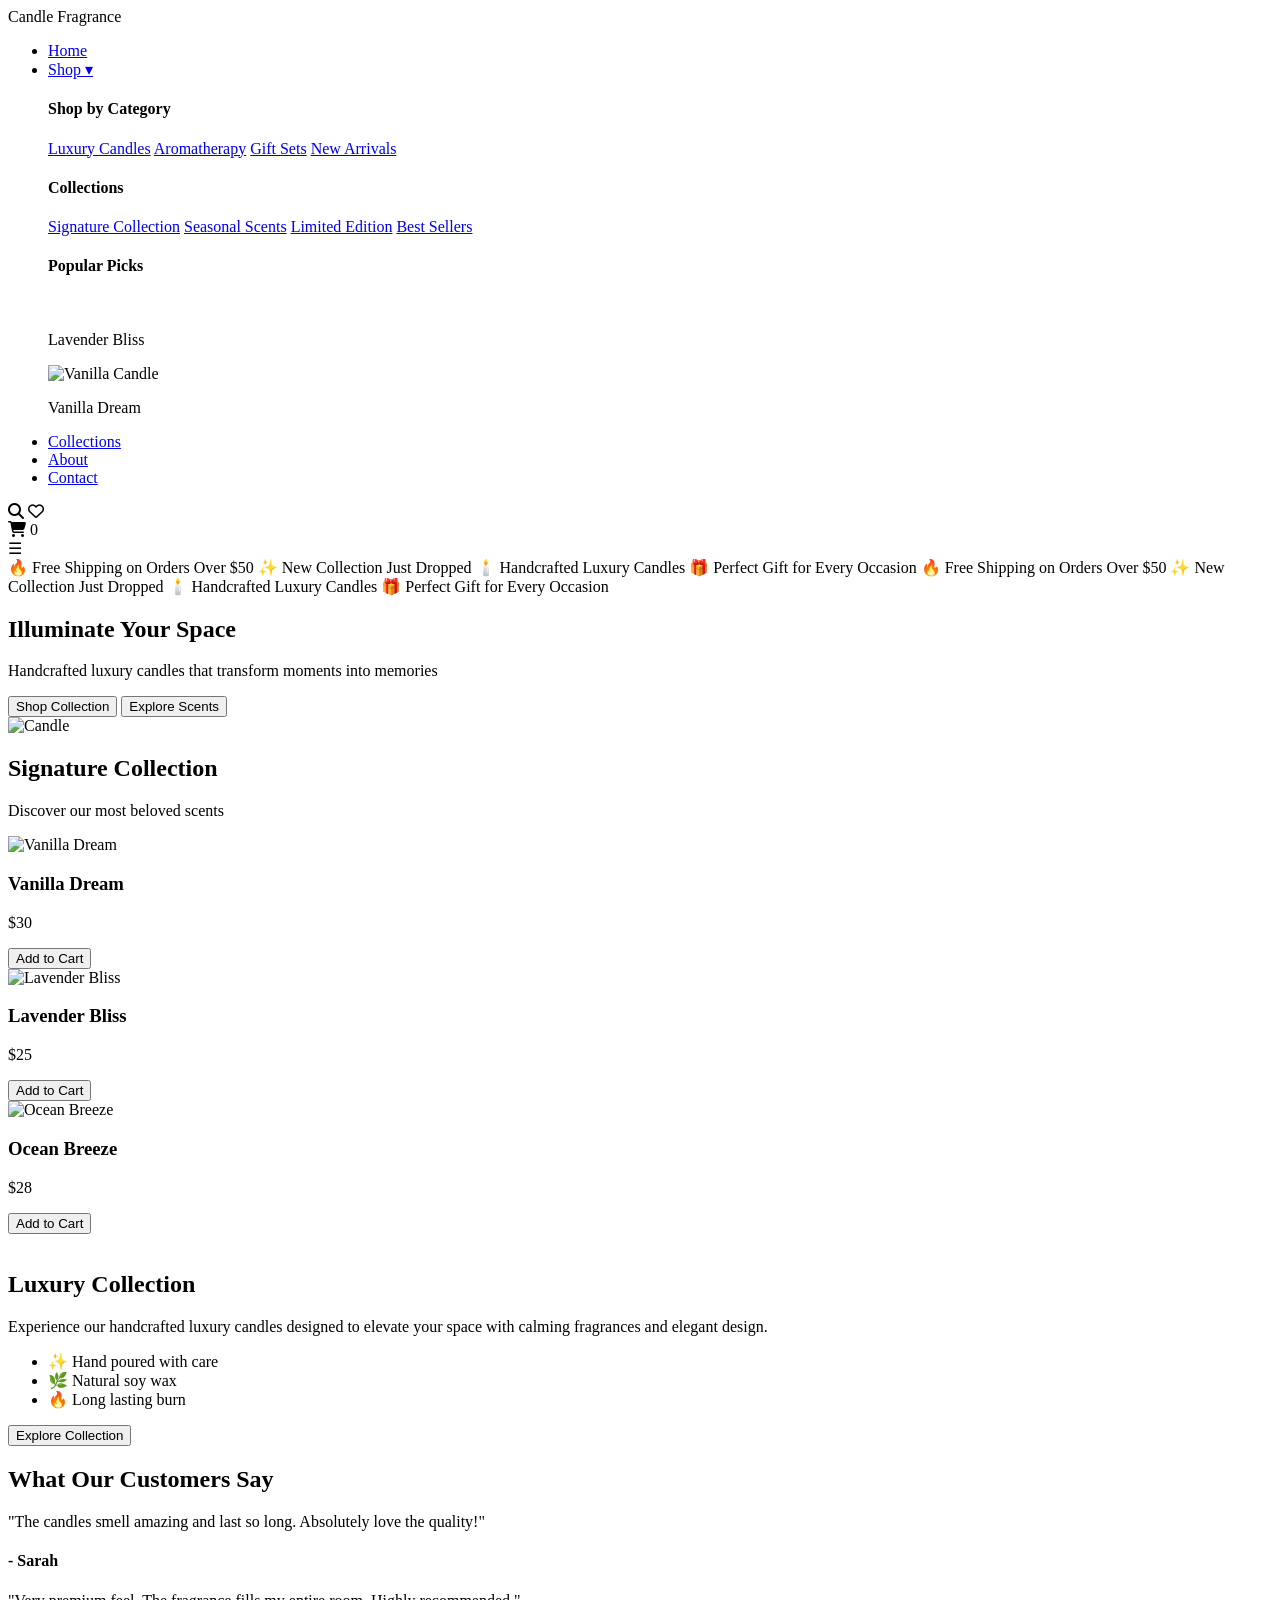
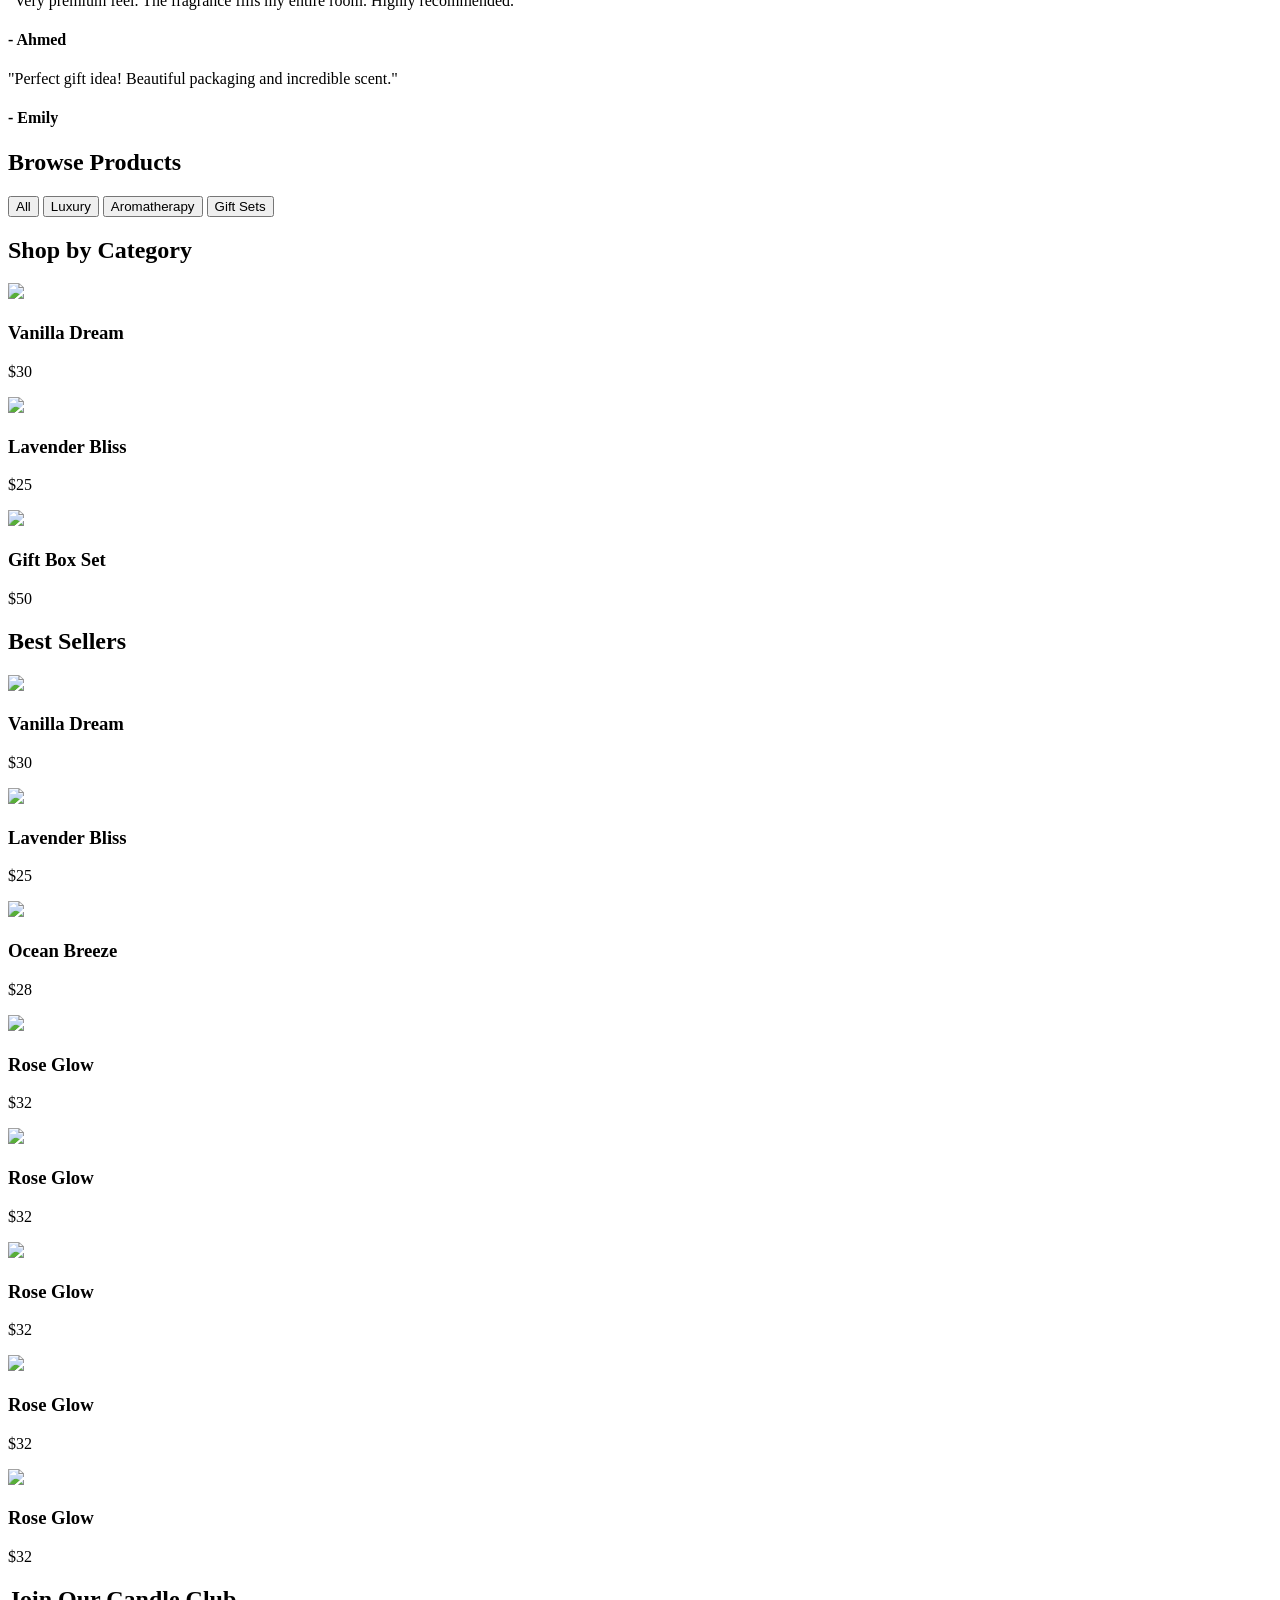
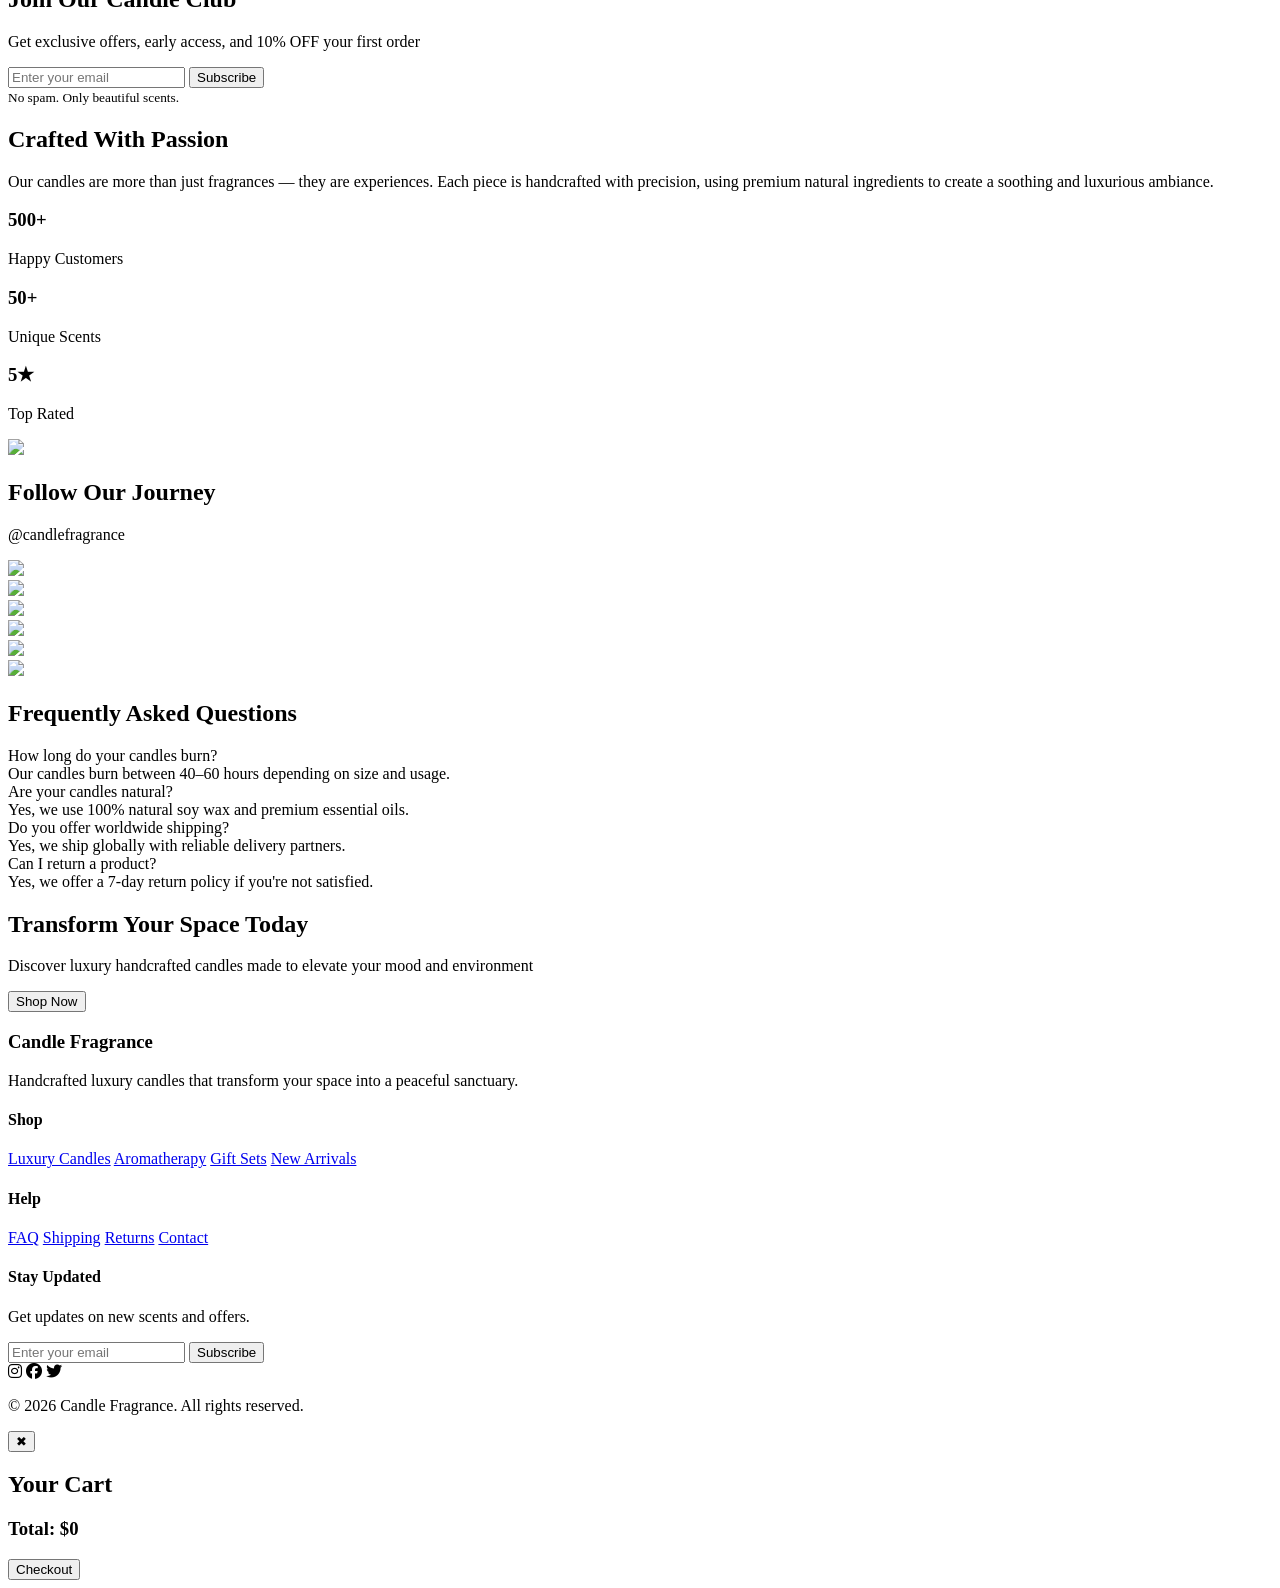
==== commit 3c2ef06a: "Update index.html" ====
--- a/index.html
+++ b/index.html
@@ -5,7 +5,7 @@
   <meta name="viewport" content="width=device-width, initial-scale=1.0">
   <title>Fragrance Candles</title>
   <link rel="stylesheet" href="https://cdnjs.cloudflare.com/ajax/libs/font-awesome/6.5.0/css/all.min.css">
-  <link rel="stylesheet" href="CSS/style.css">
+  <link rel="stylesheet" href="css/style.css">
 </head>
 <body>
     <!-- Header -->
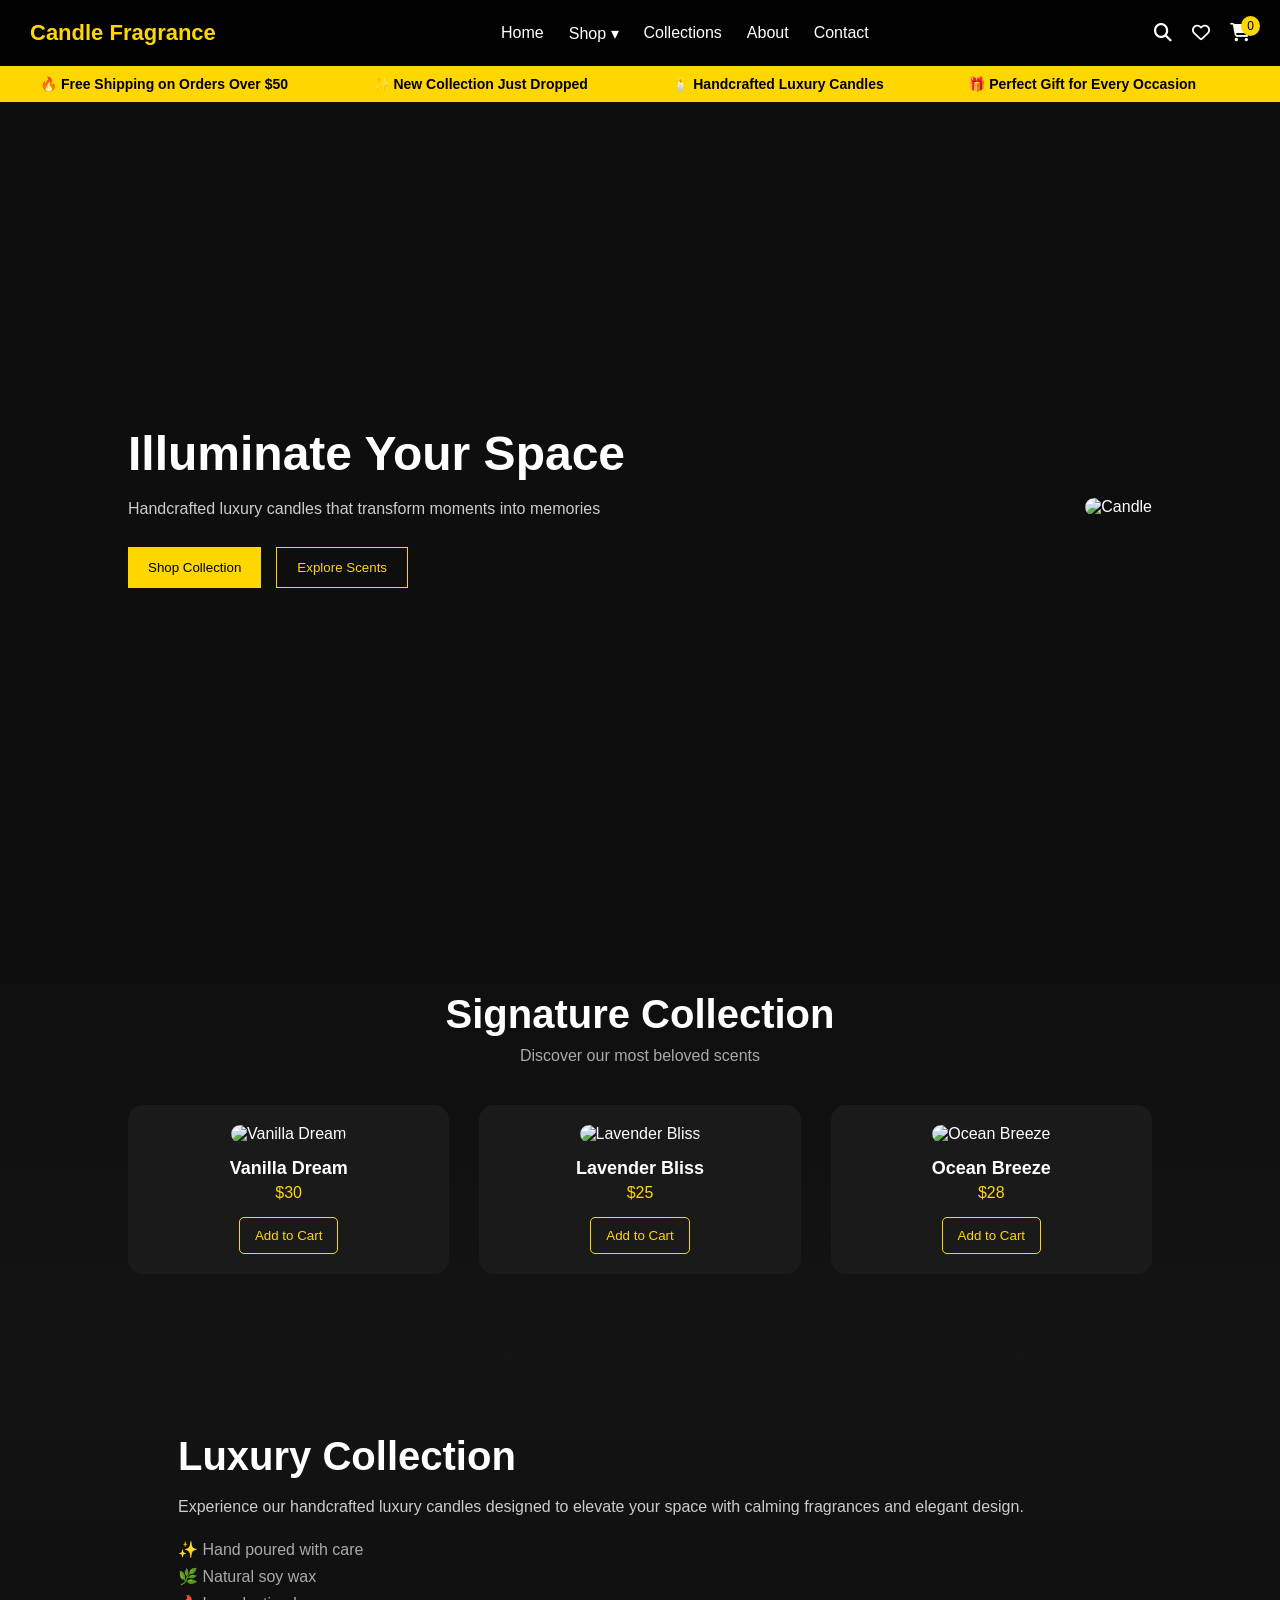
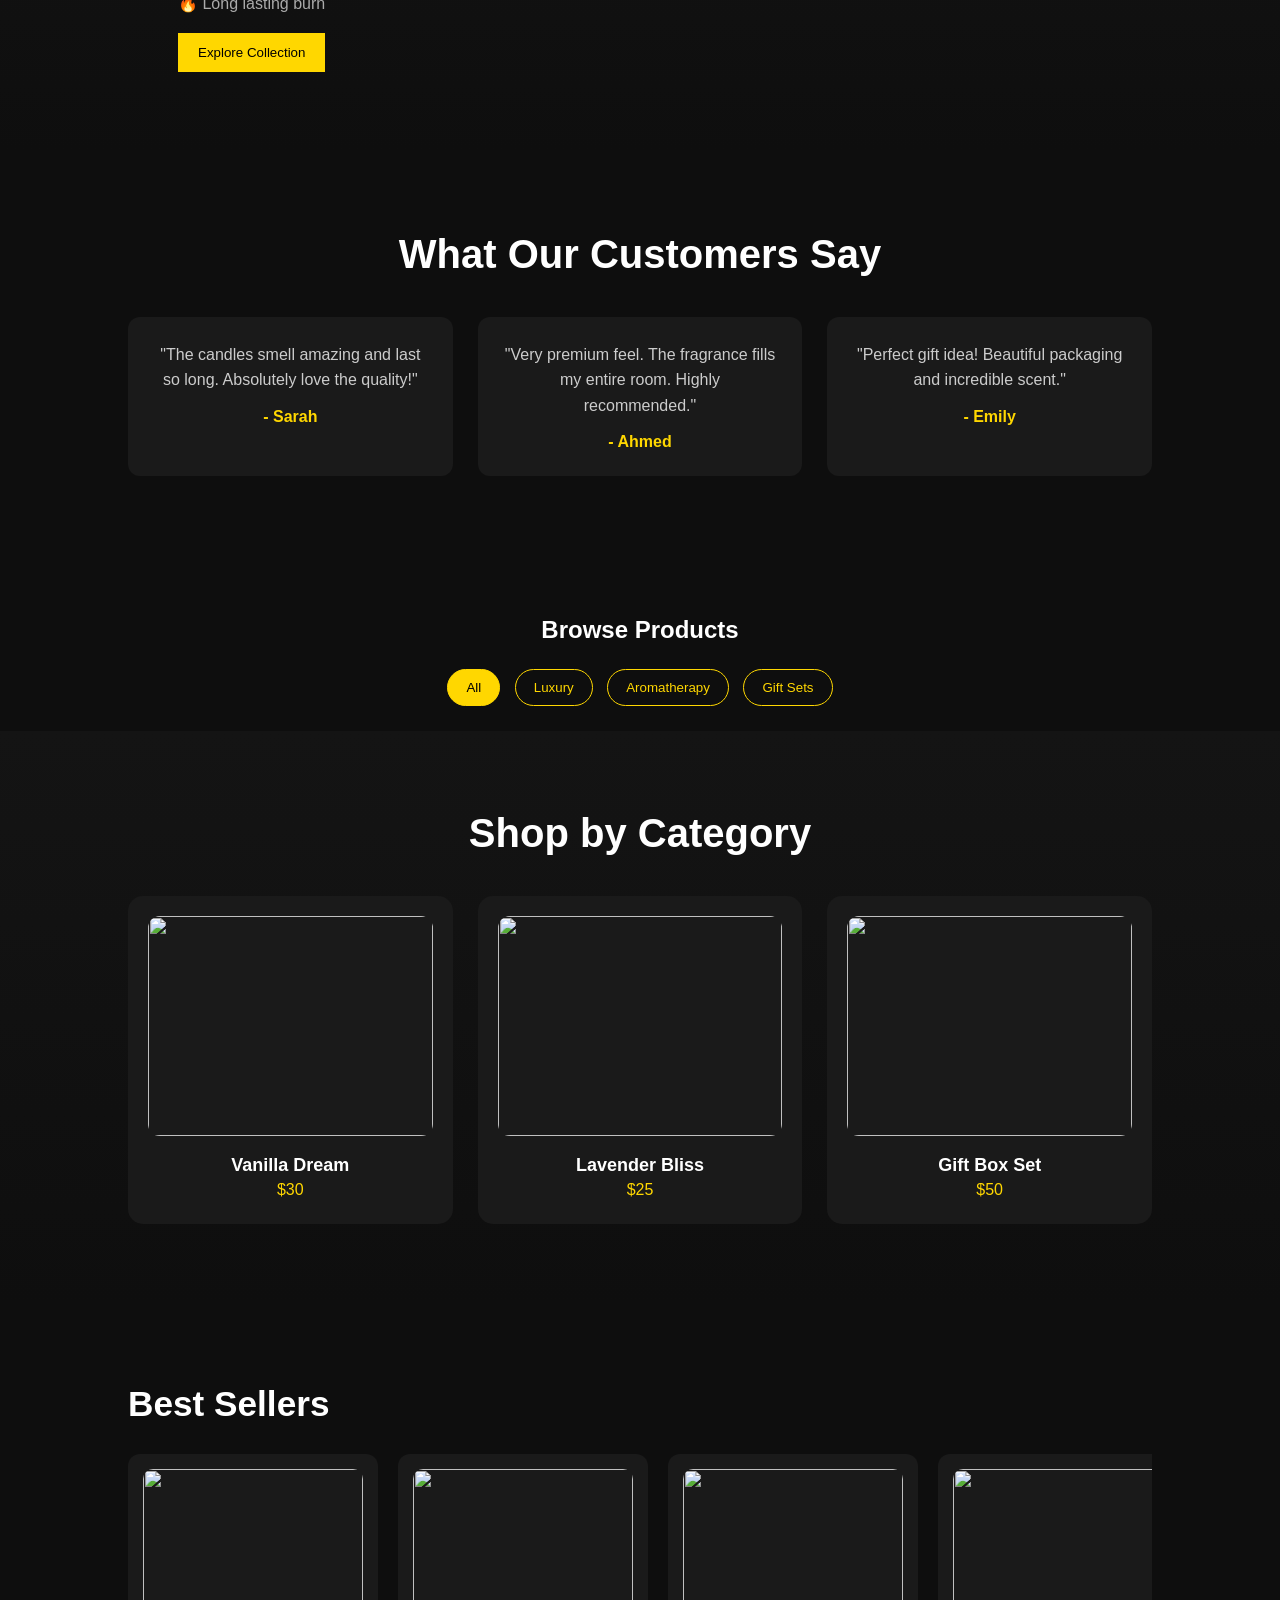
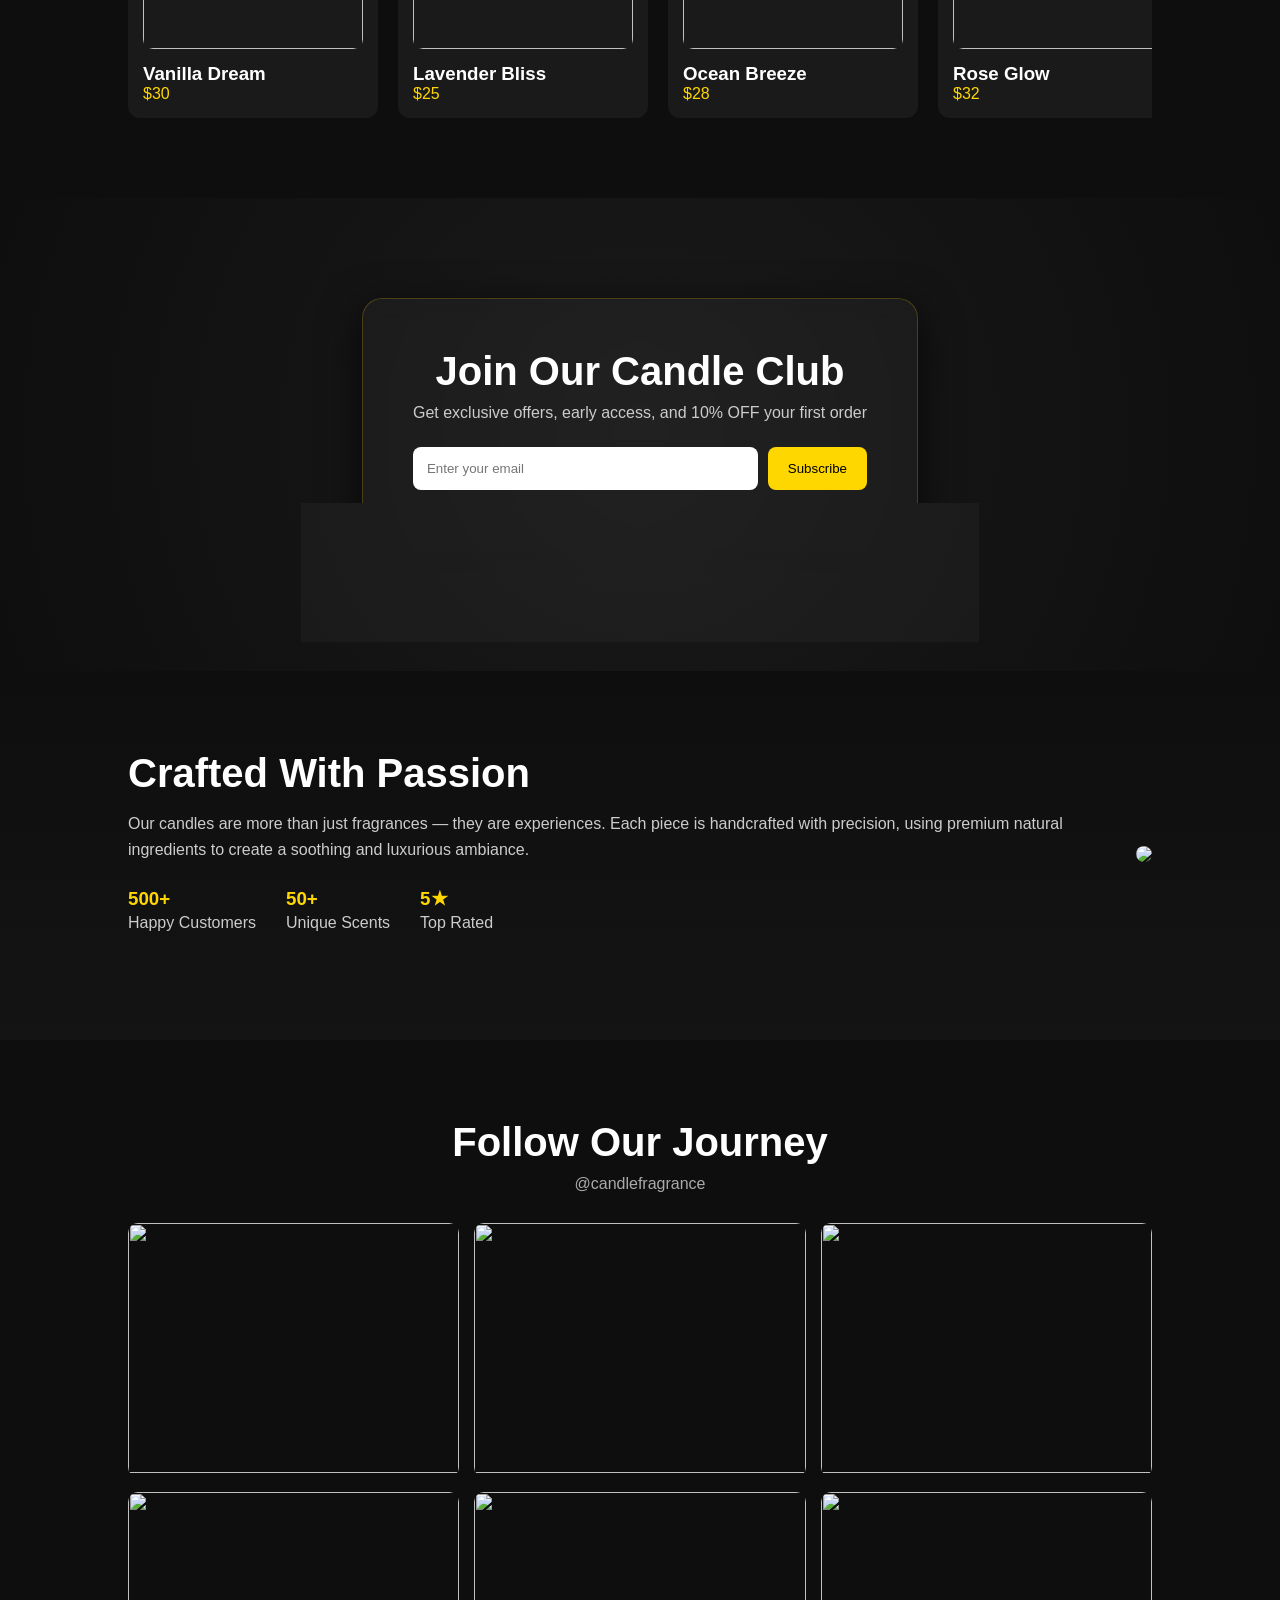
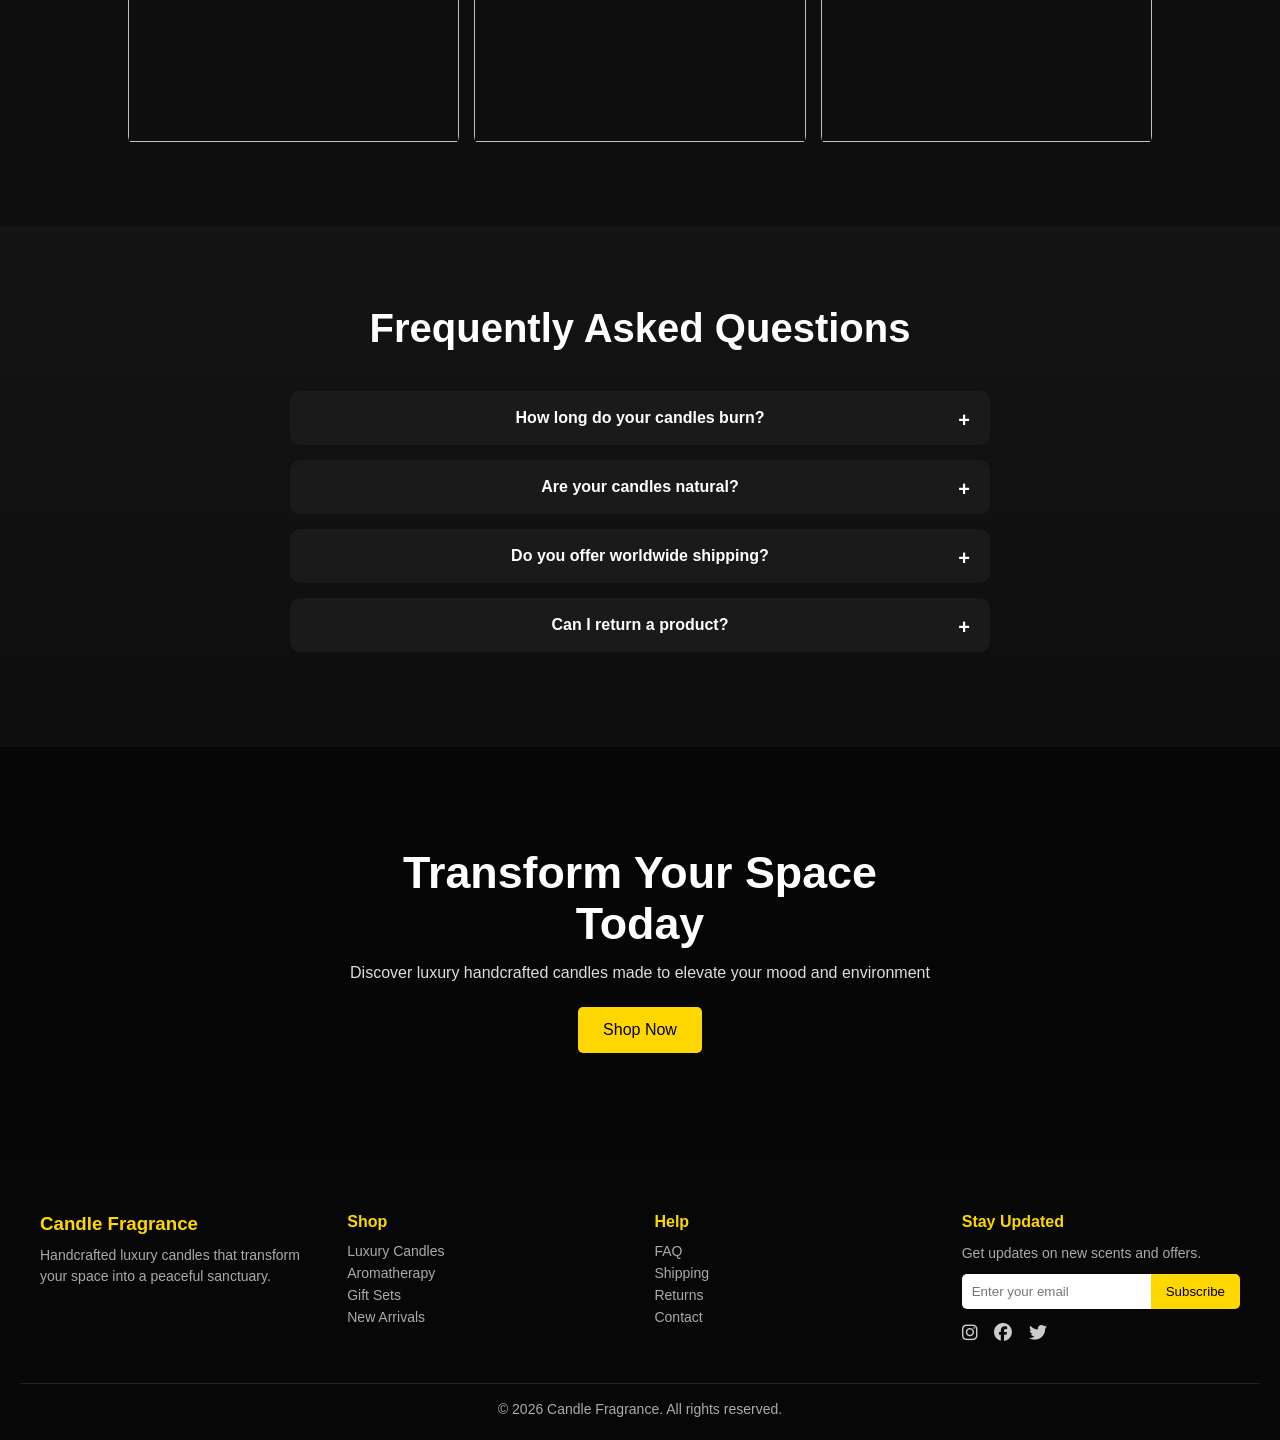
==== commit 91af99a6: "Update index.html" ====
--- a/index.html
+++ b/index.html
@@ -5,7 +5,7 @@
   <meta name="viewport" content="width=device-width, initial-scale=1.0">
   <title>Fragrance Candles</title>
   <link rel="stylesheet" href="https://cdnjs.cloudflare.com/ajax/libs/font-awesome/6.5.0/css/all.min.css">
-  <link rel="stylesheet" href="css/style.css">
+  <link rel="stylesheet" href="CSS/style.css">
 </head>
 <body>
     <!-- Header -->
@@ -19,7 +19,7 @@
 
       <!-- SHOP MEGA MENU -->
       <li class="dropdown">
-        <a href="/shop.html">Shop ▾</a>
+        <a href="shop.html">Shop ▾</a>
 
         <div class="mega-menu">
 
--- a/CSS/style.css
+++ b/CSS/style.css
@@ -0,0 +1,1583 @@
+* {
+  margin: 0;
+  padding: 0;
+  box-sizing: border-box;
+}
+
+body {
+  font-family: Arial, sans-serif;
+  background: #0e0e0e;
+  color: #fff;
+}
+/* OVERLAY */
+.cart-overlay {
+  position: fixed;
+  top: 0;
+  left: 0;
+  width: 100%;
+  height: 100%;
+  background: rgba(0,0,0,0.7);
+  display: none;
+  z-index: 998;
+}
+
+/* MODAL */
+.cart-modal {
+  position: fixed;
+  top: 50%;
+  right: 30px;
+  transform: translateY(-50%) scale(0.9);
+  width: 380px;
+  max-height: 90vh;
+  background: #111;
+  padding: 20px;
+  border-radius: 12px;
+  z-index: 999;
+  opacity: 0;
+  visibility: hidden;
+  overflow-y: auto;
+  transition: 0.3s ease;
+}
+
+.cart-modal.active {
+  opacity: 1;
+  visibility: visible;
+  transform: translateY(-50%) scale(1);
+}
+
+.cart-overlay.active {
+  display: block;
+}
+
+/* CLOSE BUTTON */
+.close-btn {
+  position: absolute;
+  top: 10px;
+  right: 10px;
+  background: red;
+  border: none;
+  color: white;
+  padding: 5px 10px;
+  border-radius: 50%;
+  cursor: pointer;
+}
+
+/* CART ITEM */
+.cart-item {
+  display: flex;
+  gap: 10px;
+  margin: 15px 0;
+  border-bottom: 1px solid #333;
+  padding-bottom: 10px;
+}
+
+.cart-item img {
+  width: 50px;
+  height: 50px;
+  object-fit: cover;
+  border-radius: 6px;
+}
+
+.cart-details {
+  flex: 1;
+}
+
+.cart-details h4 {
+  font-size: 14px;
+}
+
+.cart-controls {
+  display: flex;
+  align-items: center;
+  gap: 5px;
+}
+
+.cart-controls button {
+  padding: 3px 8px;
+  border: none;
+  background: gold;
+  cursor: pointer;
+}
+
+/* FOOTER */
+.cart-footer {
+  margin-top: 20px;
+  border-top: 1px solid #333;
+  padding-top: 15px;
+}
+
+.checkout-btn {
+  width: 100%;
+  padding: 12px;
+  background: gold;
+  border: none;
+  cursor: pointer;
+  margin-top: 10px;
+}
+/* OVERLAY */
+.cart-overlay {
+  position: fixed;
+  top: 0;
+  left: 0;
+  width: 100%;
+  height: 100%;
+  background: rgba(0,0,0,0.6);
+  display: none;
+  z-index: 998;
+}
+
+/* MODAL */
+.cart-modal {
+  position: fixed;
+  top: 44%;
+  right: 80px;
+  transform: translateY(-50%) scale(0.9);
+  width: 350px;
+  background: #111;
+  padding: 20px;
+  border-radius: 10px;
+  z-index: 999;
+  opacity: 0;
+  visibility: hidden;
+  transition: 0.3s ease;
+}
+
+/* ACTIVE STATE */
+.cart-modal.active {
+  opacity: 1;
+  visibility: visible;
+  transform: translateY(-50%) scale(1);
+}
+
+.cart-overlay.active {
+  display: block;
+}
+.category-bar-flex{
+  display: flex;
+  align-items: center;
+  justify-content: space-between;
+}
+.slide-btn:hover {
+  background: #f5c542; /* golden background */
+  color: #111; /* dark text on hover */
+  transform: scale(1.1); /* subtle pop */
+  box-shadow: 0 0 10px rgba(245, 197, 66, 0.6);
+}
+/* CLOSE BUTTON */
+.close-btn {
+  position: absolute;
+  top: 10px;
+  right: 10px;
+  background: red;
+  color: #fff;
+  border: none;
+  cursor: pointer;
+  padding: 5px 10px;
+  border-radius: 50%;
+}
+.fade-up {
+  opacity: 0;
+  transform: translateY(40px);
+  transition: 0.8s ease;
+}
+
+.fade-up.show {
+  opacity: 1;
+  transform: translateY(0);
+}
+/* Header Css Start From Here */
+
+/* Cart Icon */
+.cart-icon {
+  position: relative;
+  display: inline-block;
+  cursor: pointer;
+}
+
+#cart-count {
+  position: absolute;
+  top: -8px;
+  right: -10px;
+  background: gold;
+  color: black;
+  font-size: 12px;
+  padding: 3px 6px;
+  border-radius: 50%;
+}
+.cart-sidebar {
+  position: fixed;
+  top: 0;
+  right: -400px; /* hidden by default */
+  width: 350px;
+  height: 100%;
+  background: #111;
+  padding: 20px;
+  transition: 0.4s ease;
+  z-index: 999;
+  overflow-y: auto;
+}
+
+/* WHEN ACTIVE (VISIBLE) */
+.cart-sidebar.active {
+  right: 0;
+}
+/* NAVBAR */
+.navbar {
+  display: flex;
+  justify-content: space-between;
+  align-items: center;
+  padding: 20px 30px;
+  background: rgba(0,0,0,0.9);
+  backdrop-filter: blur(10px);
+  position: sticky;
+  top: 0;
+  z-index: 1000;
+}
+
+/* LOGO */
+.logo {
+  font-size: 22px;
+  color: gold;
+  font-weight: bold;
+}
+
+/* MENU */
+.menu {
+  list-style: none;
+  display: flex;
+  gap: 25px;
+}
+
+.menu a {
+  color: #fff;
+  text-decoration: none;
+  position: relative;
+}
+
+/* UNDERLINE */
+.menu a::after {
+  content: "";
+  width: 0;
+  height: 2px;
+  background: gold;
+  position: absolute;
+  bottom: -5px;
+  left: 0;
+  transition: 0.3s;
+}
+
+.menu a:hover::after {
+  width: 100%;
+}
+
+/* ICONS */
+.icons {
+  display: flex;
+  gap: 20px;
+  align-items: center;
+}
+
+.icon {
+  font-size: 18px;
+  cursor: pointer;
+  transition: 0.3s;
+}
+
+.icon:hover {
+  color: gold;
+  transform: scale(1.2);
+}
+
+/* DROPDOWN */
+.dropdown {
+  position: relative;
+}
+
+/* MEGA MENU */
+.mega-menu {
+  position: absolute;
+  top: 45px;
+  left: 0;
+  width: 600px;
+  background: #111;
+  display: flex;
+  gap: 20px;
+  padding: 20px;
+  border-radius: 10px;
+
+  opacity: 0;
+  visibility: hidden;
+  transform: translateY(20px);
+  transition: 0.3s;
+}
+
+/* SHOW ON HOVER */
+.dropdown:hover .mega-menu {
+  opacity: 1;
+  visibility: visible;
+  transform: translateY(0);
+}
+
+/* COLUMNS */
+.mega-column {
+  flex: 1;
+}
+
+.mega-column h4 {
+  color: gold;
+  margin-bottom: 10px;
+}
+
+.mega-column a {
+  display: block;
+  margin: 6px 0;
+  color: #ccc;
+  font-size: 14px;
+}
+
+.mega-column a:hover {
+  color: #fff;
+}
+
+/* PRODUCT PREVIEW */
+.product-preview {
+  margin-top: 10px;
+  cursor: pointer;
+}
+
+.product-preview p {
+  font-size: 13px;
+  margin-top: 5px;
+  color: #ddd;
+}
+
+.product-preview img {
+  width: 100%;
+  height: 70px;
+  object-fit: cover;
+  border-radius: 6px;
+  transition: 0.3s;
+  display: block;
+}
+
+.product-preview img:hover {
+  transform: scale(1.05);
+}
+/* .product-preview img:hover {
+  transform: scale(1.1);
+  filter: brightness(1.1);
+} */
+
+/* MOBILE MENU BUTTON */
+.menu-btn {
+  display: none;
+  font-size: 24px;
+  cursor: pointer;
+}
+
+/* Header Css Ends Here */
+
+/* Promobar Styles */
+.promo-bar {
+  background: gold;
+  color: #000;
+  overflow: hidden;
+  white-space: nowrap;
+  position: relative;
+}
+
+.promo-track {
+  display: inline-block;
+  white-space: nowrap;
+  animation: scroll-left 20s linear infinite;
+}
+
+.promo-track span {
+  display: inline-block;
+  padding: 10px 40px;
+  font-weight: bold;
+  font-size: 14px;
+}
+
+/* ANIMATION */
+@keyframes scroll-left {
+  0% {
+    transform: translateX(0);
+  }
+  100% {
+    transform: translateX(-50%);
+  }
+}
+
+/* HOVER PAUSE (optional but nice) */
+.promo-bar:hover .promo-track {
+  animation-play-state: paused;
+}
+/* Hero section styles */
+.hero {
+  display: flex;
+  align-items: center;
+  justify-content: space-between;
+  padding: 80px 10%;
+  min-height: 90vh;
+  gap: 40px;
+}
+
+/* TEXT SIDE */
+.hero-content {
+  max-width: 500px;
+  animation: fadeUp 1s ease;
+}
+
+.hero-content h1 {
+  font-size: 3rem;
+  margin-bottom: 15px;
+}
+
+.hero-content p {
+  color: #ccc;
+  margin-bottom: 25px;
+  line-height: 1.6;
+}
+
+/* BUTTONS */
+.hero-buttons {
+  display: flex;
+  gap: 15px;
+}
+
+.primary {
+  background: gold;
+  color: #000;
+  padding: 12px 20px;
+  border: none;
+  cursor: pointer;
+  transition: 0.3s;
+}
+
+.primary:hover {
+  transform: scale(1.1);
+}
+
+.secondary {
+  background: transparent;
+  border: 1px solid gold;
+  color: gold;
+  padding: 12px 20px;
+  cursor: pointer;
+  transition: 0.3s;
+}
+
+.secondary:hover {
+  background: gold;
+  color: #000;
+}
+
+/* IMAGE */
+.hero-image img {
+  width: 400px;
+  border-radius: 10px;
+  animation: float 3s ease-in-out infinite;
+}
+
+/* ANIMATIONS */
+@keyframes fadeUp {
+  from {
+    opacity: 0;
+    transform: translateY(40px);
+  }
+  to {
+    opacity: 1;
+    transform: translateY(0);
+  }
+}
+
+@keyframes float {
+  0%, 100% {
+    transform: translateY(0);
+  }
+  50% {
+    transform: translateY(-15px);
+  }
+}
+
+
+/* BUBBLES CONTAINER */
+.bubbles {
+  position: absolute;
+  width: 100%;
+  height: 100%;
+  top: 0;
+  left: 0;
+  overflow: hidden;
+  z-index: 0;
+}
+
+/* INDIVIDUAL BUBBLES */
+.bubbles span {
+  position: absolute;
+  bottom: -50px;
+  width: 20px;
+  height: 20px;
+  background: rgba(255, 215, 0, 0.3); /* gold transparent */
+  border-radius: 50%;
+  animation: rise 10s linear infinite;
+}
+
+/* ANIMATION */
+@keyframes rise {
+  0% {
+    transform: translateY(0) scale(0.5);
+    opacity: 0;
+  }
+  50% {
+    opacity: 1;
+  }
+  100% {
+    transform: translateY(-100vh) scale(1.2);
+    opacity: 0;
+  }
+}
+
+/* RANDOM POSITIONS & SPEED */
+.bubbles span:nth-child(1) {
+  left: 10%;
+  animation-duration: 12s;
+  width: 15px;
+  height: 15px;
+}
+
+.bubbles span:nth-child(2) {
+  left: 25%;
+  animation-duration: 8s;
+}
+
+.bubbles span:nth-child(3) {
+  left: 40%;
+  animation-duration: 10s;
+}
+
+.bubbles span:nth-child(4) {
+  left: 60%;
+  animation-duration: 14s;
+}
+
+.bubbles span:nth-child(5) {
+  left: 75%;
+  animation-duration: 9s;
+}
+
+.bubbles span:nth-child(6) {
+  left: 90%;
+  animation-duration: 11s;
+}
+.hero {
+  position: relative;
+  overflow: hidden;
+}
+
+.hero-content, .hero-image {
+  position: relative;
+  z-index: 2;
+}
+/* bubbles css ends here */
+
+/* PRODUCT SECTION CSS STARTS*/
+.products {
+  padding: 80px 10%;
+  text-align: center;
+}
+
+.products h2 {
+  font-size: 2.5rem;
+  margin-bottom: 10px;
+}
+
+.products p {
+  color: #aaa;
+  margin-bottom: 40px;
+}
+
+/* GRID */
+.product-grid {
+  display: grid;
+  grid-template-columns: repeat(3, 1fr);
+  gap: 30px;
+}
+
+/* CARD */
+.product-card {
+  background: #1a1a1a;
+  padding: 20px;
+  border-radius: 15px;
+  transition: 0.4s;
+  position: relative;
+  overflow: hidden;
+}
+
+/* IMAGE */
+.product-card img {
+  width: 100%;
+  height: 220px;
+  object-fit: cover;
+  border-radius: 12px;
+  transition: 0.4s;
+}
+
+/* TEXT */
+.product-card h3 {
+  margin-top: 15px;
+  font-size: 18px;
+}
+
+.product-card p {
+  color: gold;
+  margin: 5px 0;
+}
+
+/* BUTTON */
+.product-card button {
+  margin-top: 10px;
+  padding: 10px 15px;
+  background: transparent;
+  border: 1px solid gold;
+  color: gold;
+  cursor: pointer;
+  transition: 0.3s;
+  border-radius: 5px;
+}
+
+.product-card button:hover {
+  background: gold;
+  color: #000;
+}
+
+/* HOVER EFFECT */
+.product-card:hover {
+  transform: translateY(-10px);
+  box-shadow: 0 10px 25px rgba(0,0,0,0.6);
+}
+
+.product-card:hover img {
+  transform: scale(1.05);
+}
+.product-grid {
+  display: grid;
+  grid-template-columns: repeat(3, 1fr);
+  gap: 30px;
+  margin-top: 40px;
+}
+
+/* BUTTON */
+.product-card button {
+  margin-top: 10px;
+  padding: 10px 15px;
+  background: transparent;
+  border: 1px solid gold;
+  color: gold; /* IMPORTANT */
+  cursor: pointer;
+  transition: 0.3s;
+  border-radius: 5px;
+}
+
+/* Hover */
+.product-card button:hover {
+  background: gold;
+  color: #000;
+}
+.products {
+  padding: 80px 10%;
+  text-align: center;
+  background: linear-gradient(180deg, #0e0e0e, #141414);
+}
+
+/* PRODUCT SECTION CSS ENDS */
+
+/* FEATURED SECTION CSS */
+.featured {
+  padding: 80px 10%;
+  background: linear-gradient(180deg, #141414, #0e0e0e);
+}
+
+.featured-container {
+  display: flex;
+  align-items: center;
+  gap: 50px;
+}
+
+/* IMAGE */
+.featured-image img {
+  width: 100%;
+  max-width: 500px;
+  border-radius: 15px;
+  transition: 0.4s;
+}
+
+.featured-image img:hover {
+  transform: scale(1.05);
+}
+
+/* CONTENT */
+.featured-content h2 {
+  font-size: 2.5rem;
+  margin-bottom: 15px;
+}
+
+.featured-content p {
+  color: #ccc;
+  margin-bottom: 20px;
+  line-height: 1.6;
+}
+
+/* LIST */
+.featured-content ul {
+  list-style: none;
+  margin-bottom: 20px;
+}
+
+.featured-content li {
+  margin: 8px 0;
+  color: #aaa;
+}
+
+/* BUTTON */
+.featured-content button {
+  padding: 12px 20px;
+  background: gold;
+  border: none;
+  cursor: pointer;
+  transition: 0.3s;
+}
+
+.featured-content button:hover {
+  transform: scale(1.1);
+}
+/* TESTIMONIALS CSS */
+.testimonials {
+  padding: 80px 10%;
+  text-align: center;
+  background: #0e0e0e;
+}
+
+.testimonials h2 {
+  font-size: 2.5rem;
+  margin-bottom: 40px;
+}
+
+/* GRID */
+.testimonial-grid {
+  display: grid;
+  grid-template-columns: repeat(3, 1fr);
+  gap: 25px;
+}
+
+/* CARD */
+.testimonial-card {
+  background: #1a1a1a;
+  padding: 25px;
+  border-radius: 12px;
+  transition: 0.3s;
+}
+
+.testimonial-card:hover {
+  transform: translateY(-10px);
+}
+
+.testimonial-card p {
+  color: #ccc;
+  margin-bottom: 15px;
+  line-height: 1.6;
+}
+
+.testimonial-card h4 {
+  color: gold;
+}
+
+/* CATEGORY SHOWCASE CSS */
+.categories {
+  padding: 80px 10%;
+  text-align: center;
+  background: linear-gradient(180deg, #141414, #0e0e0e);
+}
+
+.categories h2 {
+  font-size: 2.5rem;
+  margin-bottom: 40px;
+}
+
+/* GRID */
+.category-grid {
+  display: grid;
+  grid-template-columns: repeat(3, 1fr);
+  gap: 25px;
+}
+
+/* CARD */
+.category-card {
+  position: relative;
+  overflow: hidden;
+  border-radius: 15px;
+  cursor: pointer;
+}
+
+.category-card img {
+  width: 100%;
+  height: 300px;
+  object-fit: cover;
+  transition: 0.5s;
+}
+
+/* OVERLAY */
+.overlay {
+  position: absolute;
+  bottom: 0;
+  width: 100%;
+  padding: 20px;
+  background: linear-gradient(to top, rgba(0,0,0,0.8), transparent);
+}
+
+.overlay h3 {
+  color: #fff;
+  font-size: 20px;
+}
+
+/* HOVER EFFECT */
+.category-card {
+  flex: 1;
+  background: #111;
+  padding: 15px;
+  text-align: center;
+  border-radius: 10px;
+  border: 1px solid transparent;
+  transition: all 0.3s ease;
+}
+
+.category-card:hover {
+  border: 1px solid #f5c542;
+  box-shadow: 0 0 12px rgba(245, 197, 66, 0.25);
+}
+.product-filters {
+  text-align: center;
+  padding: 60px 10% 20px;
+}
+
+.filter-buttons {
+  margin-top: 20px;
+}
+
+.filter-btn {
+  padding: 10px 18px;
+  margin: 5px;
+  border: 1px solid gold;
+  background: transparent;
+  color: gold;
+  cursor: pointer;
+  transition: 0.3s;
+  border-radius: 20px;
+}
+
+.filter-btn:hover,
+.filter-btn.active {
+  background: gold;
+  color: #000;
+}
+/* HORIZONTAL SCROLL (SCROLLABLE PRODUCTS) CSS */
+.scroll-products {
+  padding: 80px 10%;
+  background: #0e0e0e;
+  overflow: hidden;
+}
+
+.scroll-products h2 {
+  margin-bottom: 30px;
+  font-size: 2.2rem;
+}
+
+/* SCROLL CONTAINER */
+.scroll-container {
+  display: flex;
+  gap: 20px;
+  overflow-x: hidden; /* hide scrollbar */
+  cursor: grab;
+}
+
+.scroll-container::-webkit-scrollbar {
+  display: none;
+}
+
+.scroll-card {
+  min-width: 250px;
+  flex: 0 0 auto;
+  background: #1a1a1a;
+  padding: 15px;
+  border-radius: 12px;
+}
+
+.scroll-card img {
+  width: 100%;
+  height: 180px;
+  object-fit: cover;
+  border-radius: 10px;
+}
+
+/* TEXT */
+.scroll-card h3 {
+  margin-top: 10px;
+}
+
+.scroll-card p {
+  color: gold;
+}
+
+/* HOVER */
+.scroll-card:hover {
+  transform: translateY(-10px) scale(1.05);
+}
+/* NEWSLETTER / EMAIL SIGNUP (WITH CTA) */
+.newsletter-row {
+  padding: 100px 10%;
+  background: radial-gradient(circle at center, #1a1a1a, #0e0e0e);
+}
+
+/* CENTER BOX */
+.newsletter-container {
+  display: flex;
+  justify-content: center;
+}
+
+/* CONTENT CARD */
+.newsletter-content {
+  max-width: 600px;
+  text-align: center;
+  background: rgba(255, 255, 255, 0.03);
+  backdrop-filter: blur(10px);
+  padding: 50px;
+  border-radius: 20px;
+  border: 1px solid rgba(255, 215, 0, 0.2);
+  box-shadow: 0 10px 40px rgba(0,0,0,0.7);
+}
+
+/* TEXT */
+.newsletter-content h2 {
+  font-size: 2.5rem;
+  margin-bottom: 10px;
+}
+
+.newsletter-content p {
+  color: #ccc;
+  margin-bottom: 25px;
+}
+
+.newsletter-content small {
+  display: block;
+  margin-top: 15px;
+  color: #888;
+}
+
+/* FORM */
+.newsletter-form {
+  display: flex;
+  gap: 10px;
+}
+
+.newsletter-form input {
+  flex: 1;
+  padding: 14px;
+  border: none;
+  border-radius: 8px;
+  outline: none;
+}
+
+.newsletter-form button {
+  padding: 14px 20px;
+  background: gold;
+  border: none;
+  cursor: pointer;
+  border-radius: 8px;
+  transition: 0.3s;
+}
+
+.newsletter-form button:hover {
+  transform: scale(1.05);
+  box-shadow: 0 0 15px gold;
+}
+/* <!-- BRAND STORY / WHY US --> */
+.brand-story {
+  padding: 80px 10%;
+  background: linear-gradient(180deg, #0e0e0e, #141414);
+}
+
+.brand-container {
+  display: flex;
+  align-items: center;
+  gap: 50px;
+}
+
+/* TEXT */
+.brand-text h2 {
+  font-size: 2.5rem;
+  margin-bottom: 15px;
+}
+
+.brand-text p {
+  color: #ccc;
+  margin-bottom: 25px;
+  line-height: 1.6;
+}
+
+/* STATS */
+.brand-stats {
+  display: flex;
+  gap: 30px;
+}
+
+.brand-stats h3 {
+  color: gold;
+}
+
+/* IMAGE */
+.brand-image img {
+  width: 100%;
+  max-width: 450px;
+  border-radius: 15px;
+  transition: 0.4s;
+}
+
+.brand-image img:hover {
+  transform: scale(1.05);
+}
+
+/* RESPONSIVE */
+@media (max-width: 900px) {
+  .brand-container {
+    flex-direction: column;
+    text-align: center;
+  }
+
+  .brand-stats {
+    justify-content: center;
+  }
+}
+
+/* INSTAGRAM / GALLERY (VISUAL GRID) CSS*/
+.gallery {
+  padding: 80px 10%;
+  text-align: center;
+  background: #0e0e0e;
+}
+
+.gallery h2 {
+  font-size: 2.5rem;
+  margin-bottom: 10px;
+}
+
+.gallery p {
+  color: #aaa;
+  margin-bottom: 30px;
+}
+
+/* GRID */
+.gallery-grid {
+  display: grid;
+  grid-template-columns: repeat(3, 1fr);
+  gap: 15px;
+}
+
+/* ITEM */
+.gallery-item {
+  overflow: hidden;
+  border-radius: 10px;
+  position: relative;
+}
+
+.gallery-item img {
+  width: 100%;
+  height: 250px;
+  object-fit: cover;
+  transition: 0.5s;
+}
+
+/* HOVER EFFECT */
+.gallery-item:hover img {
+  transform: scale(1.1);
+}
+
+/* RESPONSIVE */
+@media (max-width: 900px) {
+  .gallery-grid {
+    grid-template-columns: repeat(2, 1fr);
+  }
+}
+
+@media (max-width: 600px) {
+  .gallery-grid {
+    grid-template-columns: 1fr;
+  }
+
+  .gallery-item img {
+    height: 200px;
+  }
+}
+/* .gallery-item::after {
+  content: "View";
+  position: absolute;
+  top: 50%;
+  left: 50%;
+  transform: translate(-50%, -50%);
+  background: rgba(0,0,0,0.6);
+  color: #fff;
+  padding: 8px 15px;
+  border-radius: 20px;
+  opacity: 0;
+  transition: 0.3s;
+} */
+
+/* .gallery-item:hover::after {
+  opacity: 1;
+} */
+
+/* FAQ (ACCORDION STYLE) CSS */
+.faq {
+  padding: 80px 10%;
+  background: linear-gradient(180deg, #141414, #0e0e0e);
+  text-align: center;
+}
+
+.faq h2 {
+  font-size: 2.5rem;
+  margin-bottom: 40px;
+}
+
+/* CONTAINER */
+.faq-container {
+  max-width: 700px;
+  margin: auto;
+}
+
+/* ITEM */
+.faq-item {
+  background: #1a1a1a;
+  margin-bottom: 15px;
+  border-radius: 10px;
+  overflow: hidden;
+  cursor: pointer;
+  transition: 0.3s;
+}
+
+/* QUESTION */
+.faq-question {
+  padding: 18px;
+  font-weight: bold;
+  position: relative;
+}
+
+/* ADD ICON (+) */
+.faq-question::after {
+  content: "+";
+  position: absolute;
+  right: 20px;
+  font-size: 20px;
+  transition: 0.3s;
+}
+
+/* ANSWER */
+.faq-answer {
+  max-height: 0;
+  overflow: hidden;
+  padding: 0 18px;
+  color: #ccc;
+  transition: 0.4s ease;
+}
+
+/* ACTIVE */
+.faq-item.active .faq-answer {
+  max-height: 150px;
+  padding: 15px 18px;
+}
+
+.faq-item.active .faq-question::after {
+  content: "-";
+}
+
+/* PREMIUM CTA BANNER */
+.cta {
+  padding: 100px 10%;
+  background: url('https://images.unsplash.com/photo-1602524811105-5b2a8f3c6e9e?auto=format&fit=crop&w=1200&q=80') center/cover no-repeat;
+  position: relative;
+  text-align: center;
+}
+
+/* DARK OVERLAY */
+.cta::before {
+  content: "";
+  position: absolute;
+  inset: 0;
+  background: rgba(0,0,0,0.6);
+}
+
+/* CONTENT */
+.cta-content {
+  position: relative;
+  z-index: 1;
+  max-width: 600px;
+  margin: auto;
+}
+
+.cta-content h2 {
+  font-size: 2.8rem;
+  margin-bottom: 15px;
+}
+
+.cta-content p {
+  color: #ddd;
+  margin-bottom: 25px;
+}
+
+/* BUTTON */
+.cta-content button {
+  padding: 14px 25px;
+  background: gold;
+  border: none;
+  cursor: pointer;
+  font-size: 16px;
+  transition: 0.3s;
+  border-radius: 5px;
+}
+
+.cta-content button:hover {
+  transform: scale(1.1);
+  box-shadow: 0 0 20px gold;
+}
+.cta-content button {
+  animation: glow 2s infinite alternate;
+}
+
+@keyframes glow {
+  from {
+    box-shadow: 0 0 5px gold;
+  }
+  to {
+    box-shadow: 0 0 20px gold;
+  }
+}
+
+/* ============================ */
+/* Footer Css Start From Here */
+/* ============================ */
+.footer {
+  background: #070707;
+  padding: 60px 20px 20px;
+  color: #ccc;
+}
+
+/* GRID */
+.footer-container {
+  display: grid;
+  grid-template-columns: repeat(4, 1fr);
+  gap: 30px;
+  max-width: 1200px;
+  margin: auto;
+}
+
+/* BRAND */
+.footer h3 {
+  color: gold;
+  margin-bottom: 10px;
+}
+
+.footer h4 {
+  color: gold;
+  margin-bottom: 12px;
+}
+
+.footer p {
+  font-size: 14px;
+  color: #aaa;
+  line-height: 1.5;
+}
+
+/* LINKS */
+.footer a {
+  display: block;
+  color: #aaa;
+  text-decoration: none;
+  margin: 6px 0;
+  font-size: 14px;
+  transition: 0.3s;
+}
+
+.footer a:hover {
+  color: #fff;
+  transform: translateX(5px);
+}
+
+/* NEWSLETTER */
+.newsletter-box {
+  display: flex;
+  margin-top: 10px;
+  overflow: hidden;
+  border-radius: 5px;
+}
+
+.newsletter-box input {
+  flex: 1;
+  padding: 10px;
+  border: none;
+  outline: none;
+}
+
+.newsletter-box button {
+  padding: 10px 15px;
+  border: none;
+  background: gold;
+  cursor: pointer;
+  transition: 0.3s;
+}
+
+.newsletter-box button:hover {
+  background: #e6c200;
+}
+
+/* SOCIAL */
+.socials {
+  margin-top: 15px;
+}
+
+.socials i {
+  margin-right: 12px;
+  font-size: 18px;
+  cursor: pointer;
+  transition: 0.3s;
+}
+
+.socials i:hover {
+  color: gold;
+  transform: scale(1.2);
+}
+
+/* BOTTOM */
+.footer-bottom {
+  text-align: center;
+  margin-top: 40px;
+  border-top: 1px solid #222;
+  padding-top: 15px;
+  font-size: 13px;
+  color: #777;
+}
+/* Footer Css Ends Here */
+
+
+/* ========================= */
+/* Header RESPONSIVE DESIGN */
+/* ========================= */
+
+@media (max-width: 900px) {
+
+  /* HIDE MENU */
+  .menu {
+    position: absolute;
+    top: 70px;
+    right: 0;
+    background: #000;
+    flex-direction: column;
+    width: 250px;
+    padding: 20px;
+    display: none;
+    gap: 15px;
+  }
+
+  /* SHOW MENU WHEN ACTIVE */
+  .menu.active {
+    display: flex;
+  }
+
+  .menu-btn {
+    display: block;
+  }
+
+  /* ICONS SMALLER */
+  .icons {
+    gap: 15px;
+  }
+
+  /* MEGA MENU MOBILE */
+  .mega-menu {
+    position: static;
+    width: 100%;
+    flex-direction: column;
+    background: #1a1a1a;
+    margin-top: 10px;
+  }
+}
+
+/* SMALL PHONES */
+@media (max-width: 480px) {
+  .navbar {
+    padding: 18px 15px;
+  }
+
+  .logo {
+    font-size: 18px;
+  }
+
+  .icons {
+    gap: 10px;
+  }
+  .cart-modal {
+	position: fixed;
+	top: 44%;
+	right: 12px;
+	transform: translateY(-50%) scale(0.9);
+	width: 230px;
+}
+}
+
+
+/* ========================= */
+/* Promo Bar RESPONSIVE BREAKPOINTS */
+/* ========================= */
+/* Responsive Design CSS */
+@media (max-width: 600px) {
+  .promo-track span {
+    padding: 10px 20px;
+    font-size: 12px;
+  }
+}
+
+/* ========================= */
+/* Hero Section RESPONSIVE BREAKPOINTS */
+/* ========================= */
+/* RESPONSIVE */
+@media (max-width: 900px) {
+  .hero {
+    flex-direction: column;
+    text-align: center;
+  }
+
+  .hero-buttons {
+    justify-content: center;
+  }
+
+  .hero-image img {
+    width: 300px;
+  }
+
+  .hero-content h1 {
+    font-size: 2.2rem;
+  }
+}
+/* ========================= */
+/* Product Card Grid Section RESPONSIVE BREAKPOINTS */
+/* ========================= */
+
+/* TABLET */
+@media (max-width: 900px) {
+  .product-grid {
+    grid-template-columns: repeat(2, 1fr);
+  }
+}
+
+/* MOBILE */
+@media (max-width: 600px) {
+  .product-grid {
+    grid-template-columns: 1fr;
+  }
+}
+
+/* ========================= */
+/* Featured Section RESPONSIVE BREAKPOINTS */
+/* ========================= */
+/* RESPONSIVE */
+@media (max-width: 900px) {
+  .featured-container {
+    flex-direction: column;
+    text-align: center;
+  }
+
+  .featured-image img {
+    max-width: 100%;
+  }
+}
+/* ========================= */
+/* Testimonials RESPONSIVE BREAKPOINTS */
+/* ========================= */
+/* RESPONSIVE */
+@media (max-width: 900px) {
+  .testimonial-grid {
+    grid-template-columns: repeat(2, 1fr);
+  }
+}
+
+@media (max-width: 600px) {
+  .testimonial-grid {
+    grid-template-columns: 1fr;
+  }
+}
+
+/* ========================= */
+/* Category Showcase RESPONSIVE BREAKPOINTS */
+/* ========================= */
+/* RESPONSIVE */
+@media (max-width: 900px) {
+  .category-grid {
+    grid-template-columns: repeat(2, 1fr);
+  }
+}
+
+@media (max-width: 600px) {
+  .category-grid {
+    grid-template-columns: 1fr;
+  }
+
+  .category-card img {
+    height: 220px;
+  }
+}
+/* ========================= */
+/* Newsletter RESPONSIVE BREAKPOINTS */
+/* ========================= */
+/* RESPONSIVE */
+@media (max-width: 600px) {
+  .newsletter-form {
+    flex-direction: column;
+  }
+
+  .newsletter-content {
+    padding: 30px;
+  }
+}
+/* ========================= */
+/* Footer RESPONSIVE BREAKPOINTS */
+/* ========================= */
+
+/* TABLET */
+@media (max-width: 992px) {
+  .footer-container {
+    grid-template-columns: repeat(2, 1fr);
+  }
+}
+
+/* MOBILE */
+@media (max-width: 600px) {
+  .footer-container {
+    grid-template-columns: 1fr;
+    text-align: left;
+  }
+
+  .newsletter-box {
+    flex-direction: column;
+  }
+
+  .newsletter-box input {
+    border-radius: 5px;
+    margin-bottom: 10px;
+  }
+
+  .newsletter-box button {
+    border-radius: 5px;
+  }
+
+  .socials {
+    justify-content: center;
+  }
+}
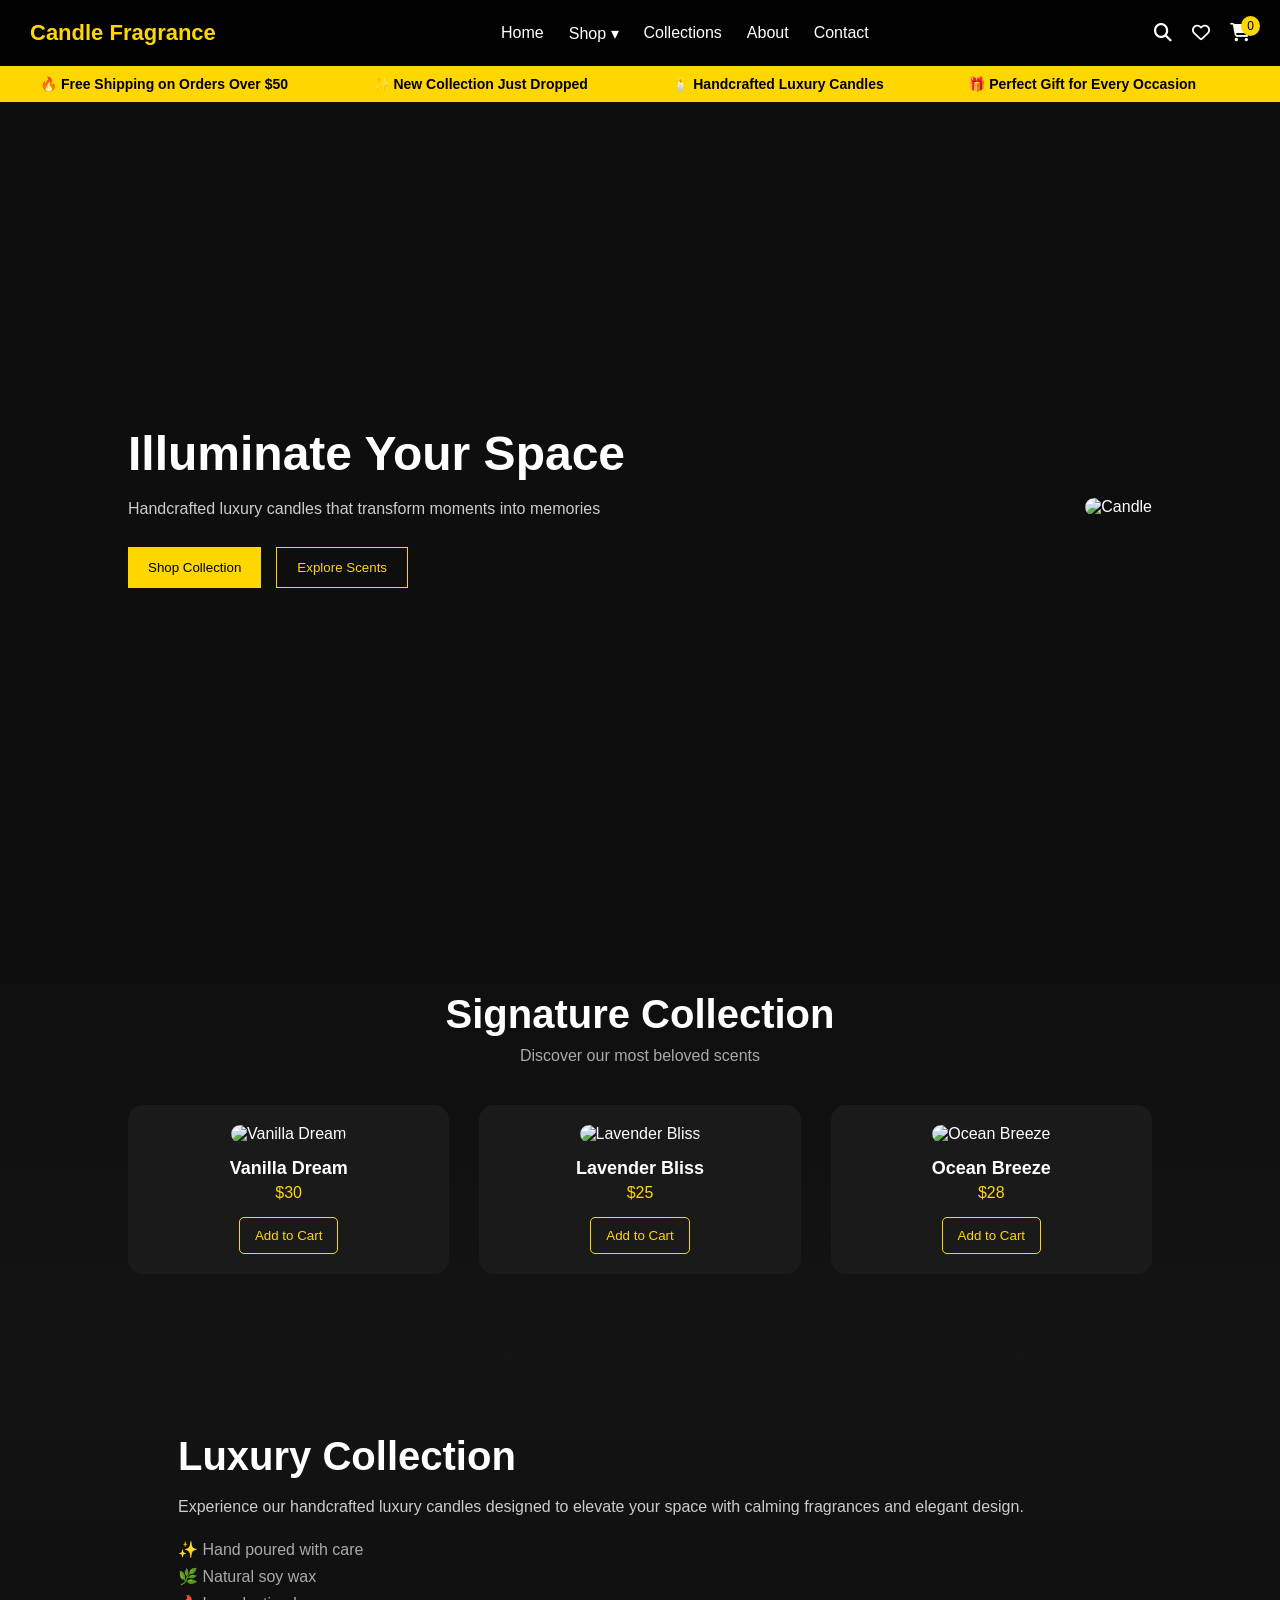
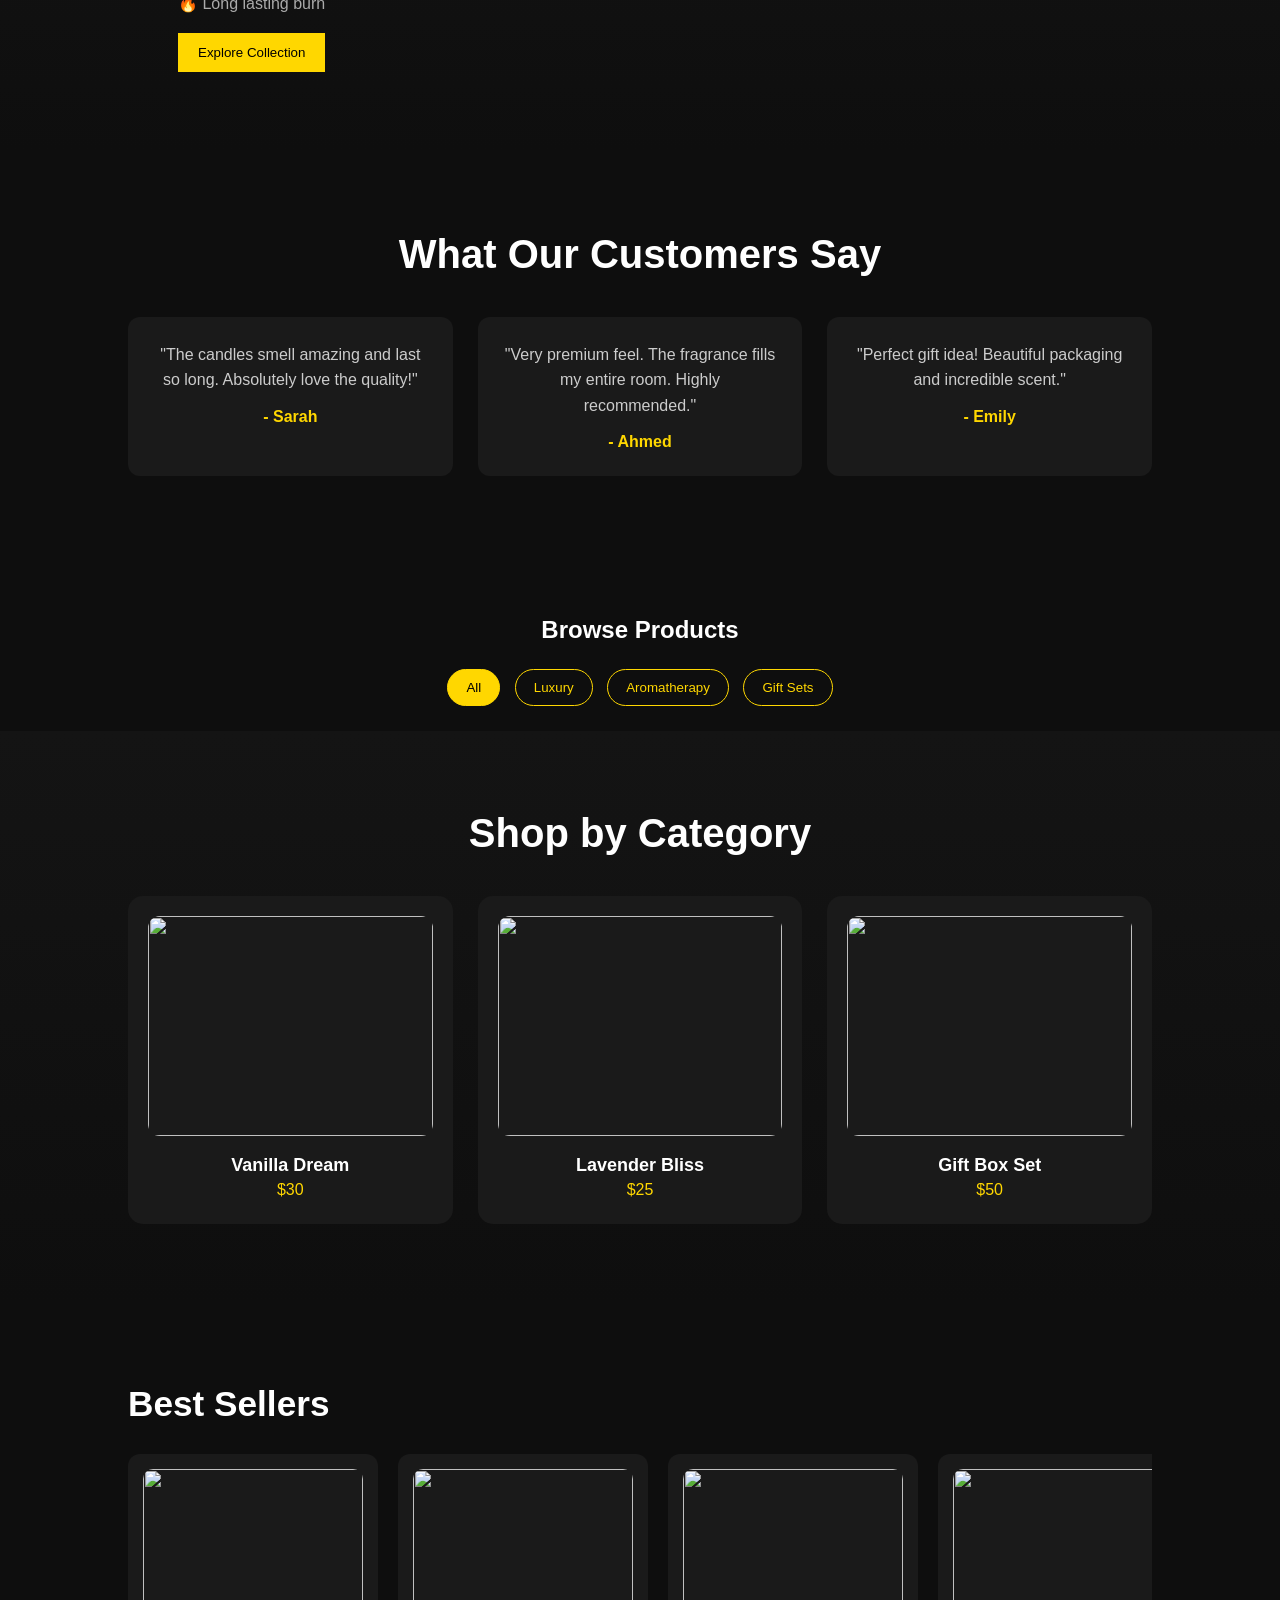
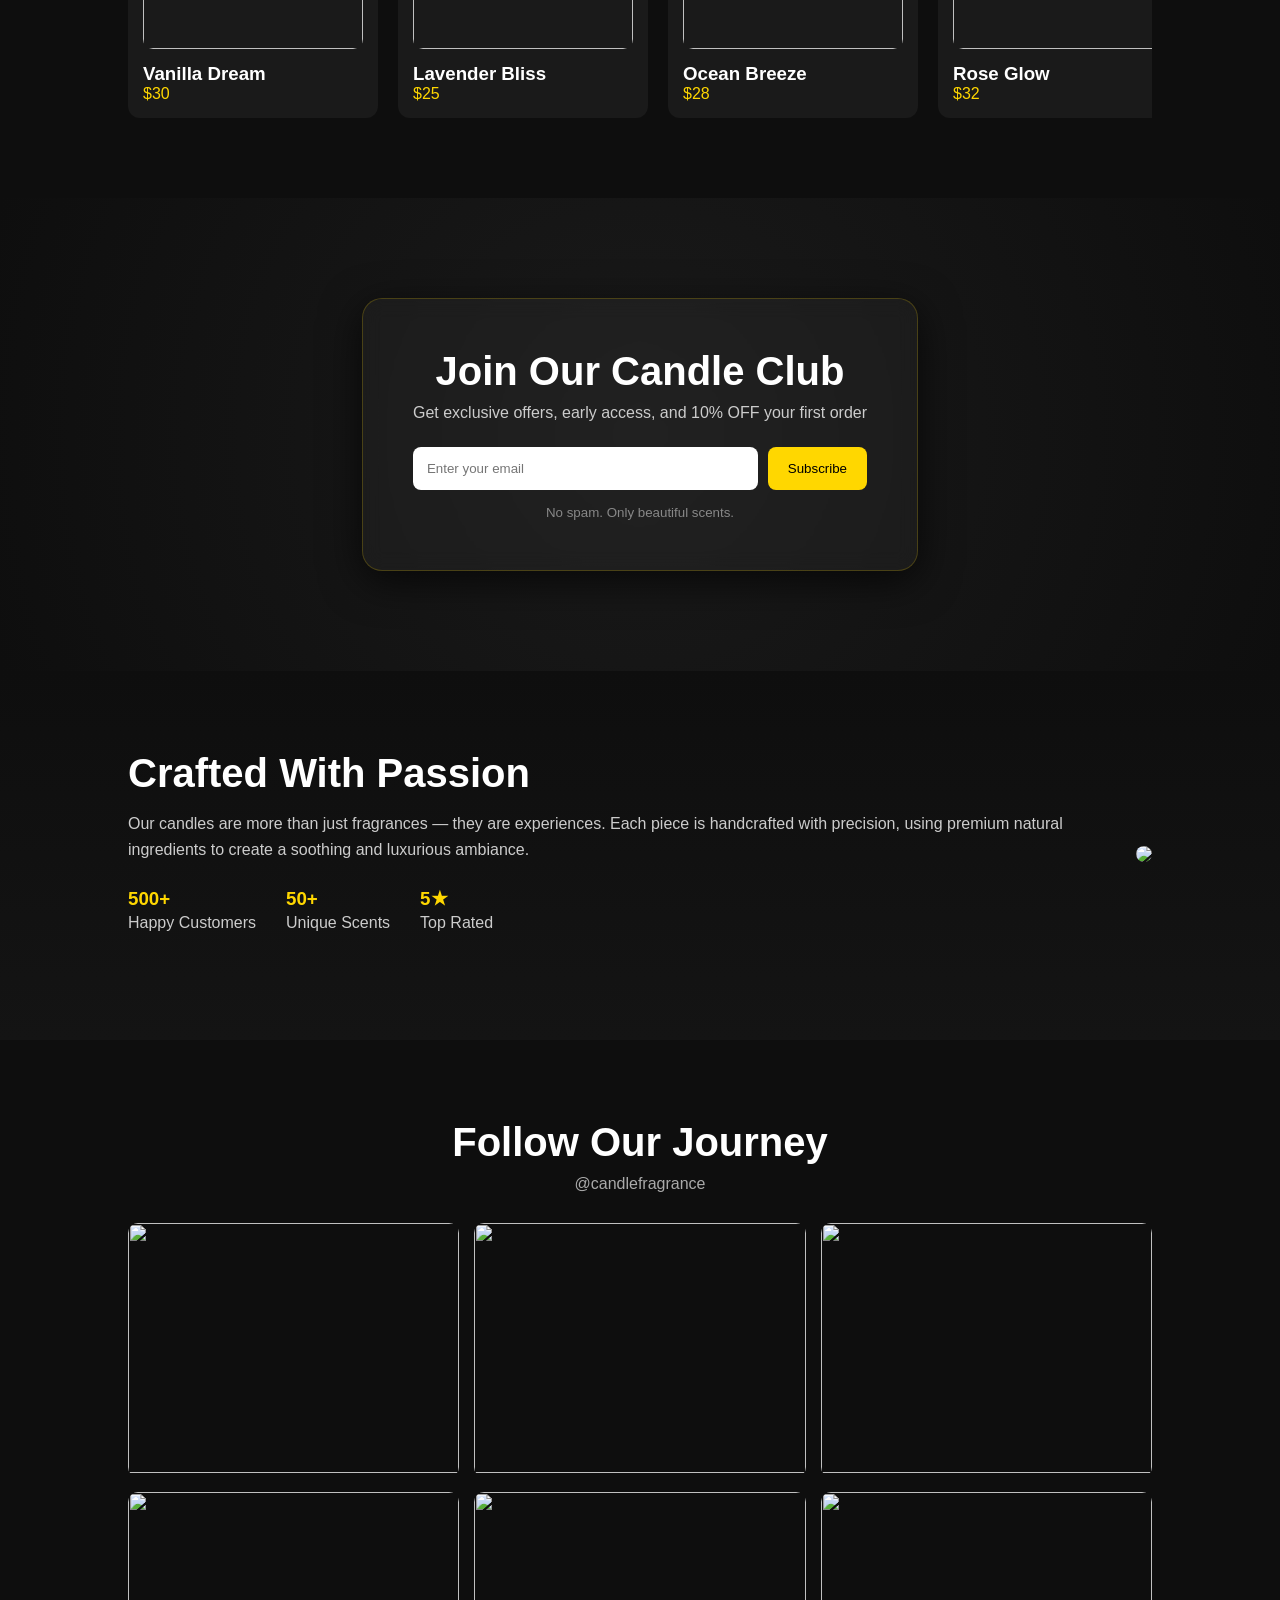
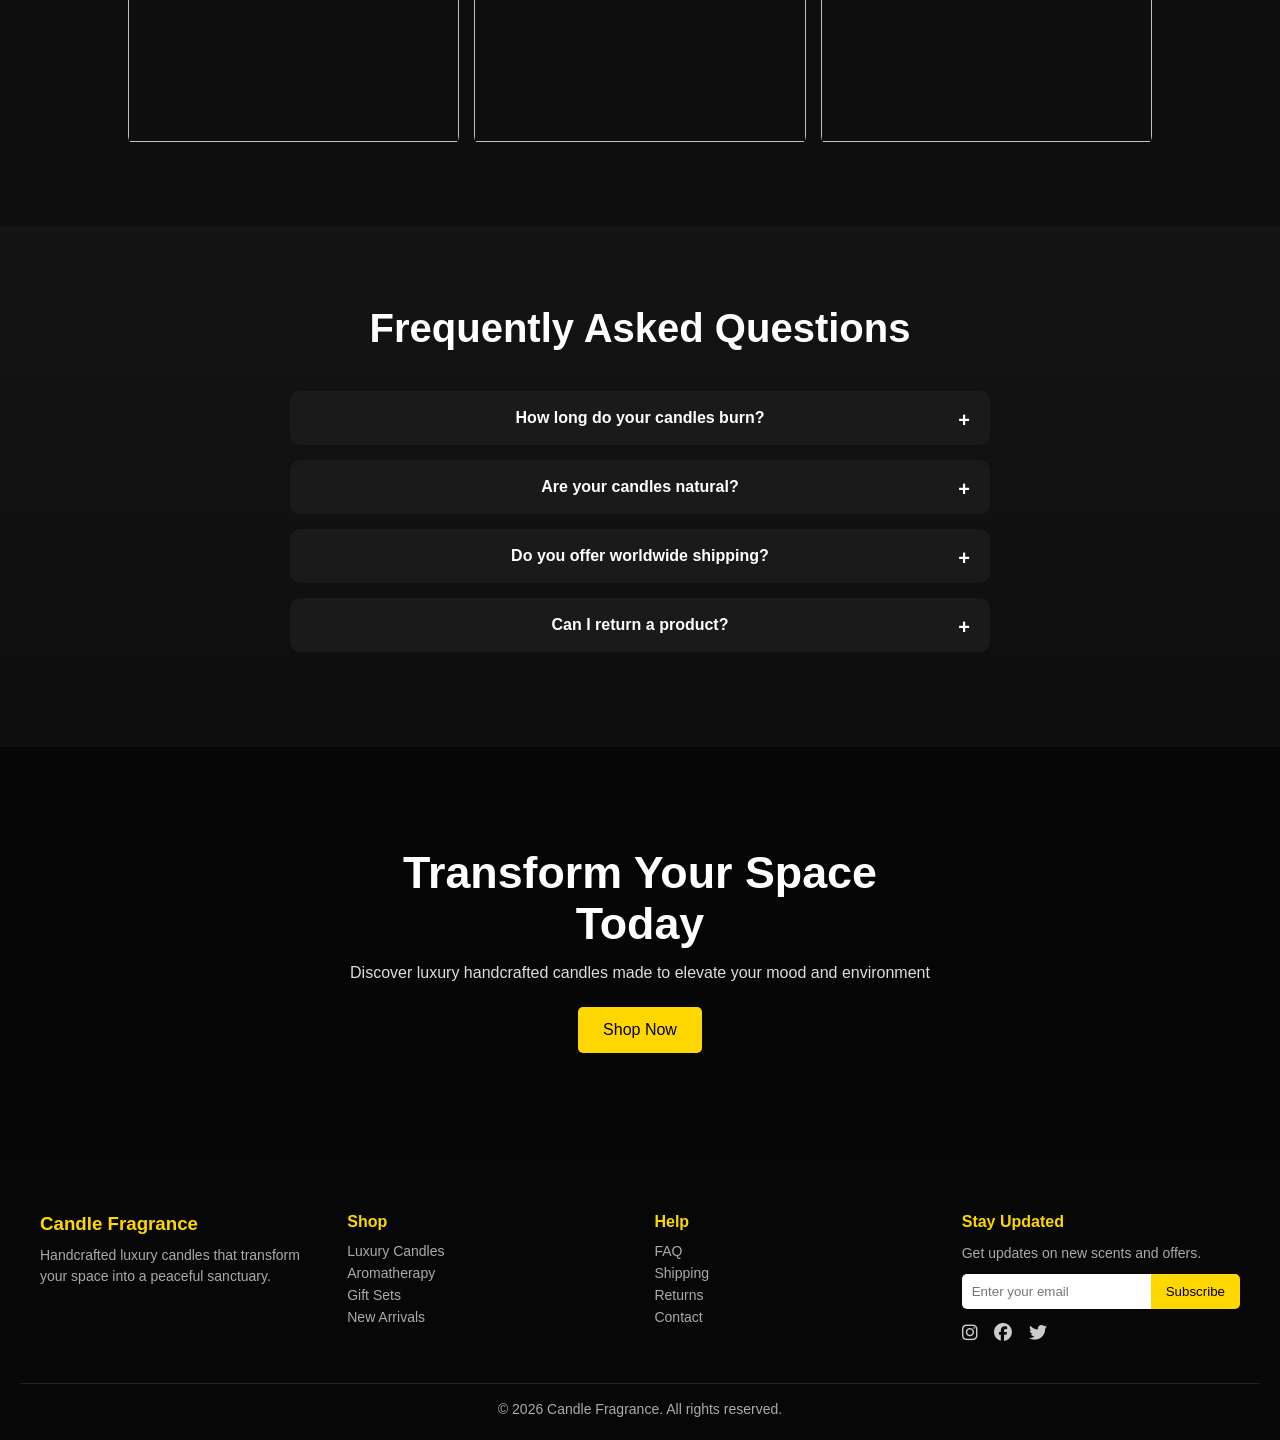
==== commit 0032e6b3: "Update index.html" ====
--- a/index.html
+++ b/index.html
@@ -15,7 +15,7 @@
   <nav>
     <ul class="menu">
       
-      <li><a href="/index.html">Home</a></li>
+      <li><a href="index.html">Home</a></li>
 
       <!-- SHOP MEGA MENU -->
       <li class="dropdown">
